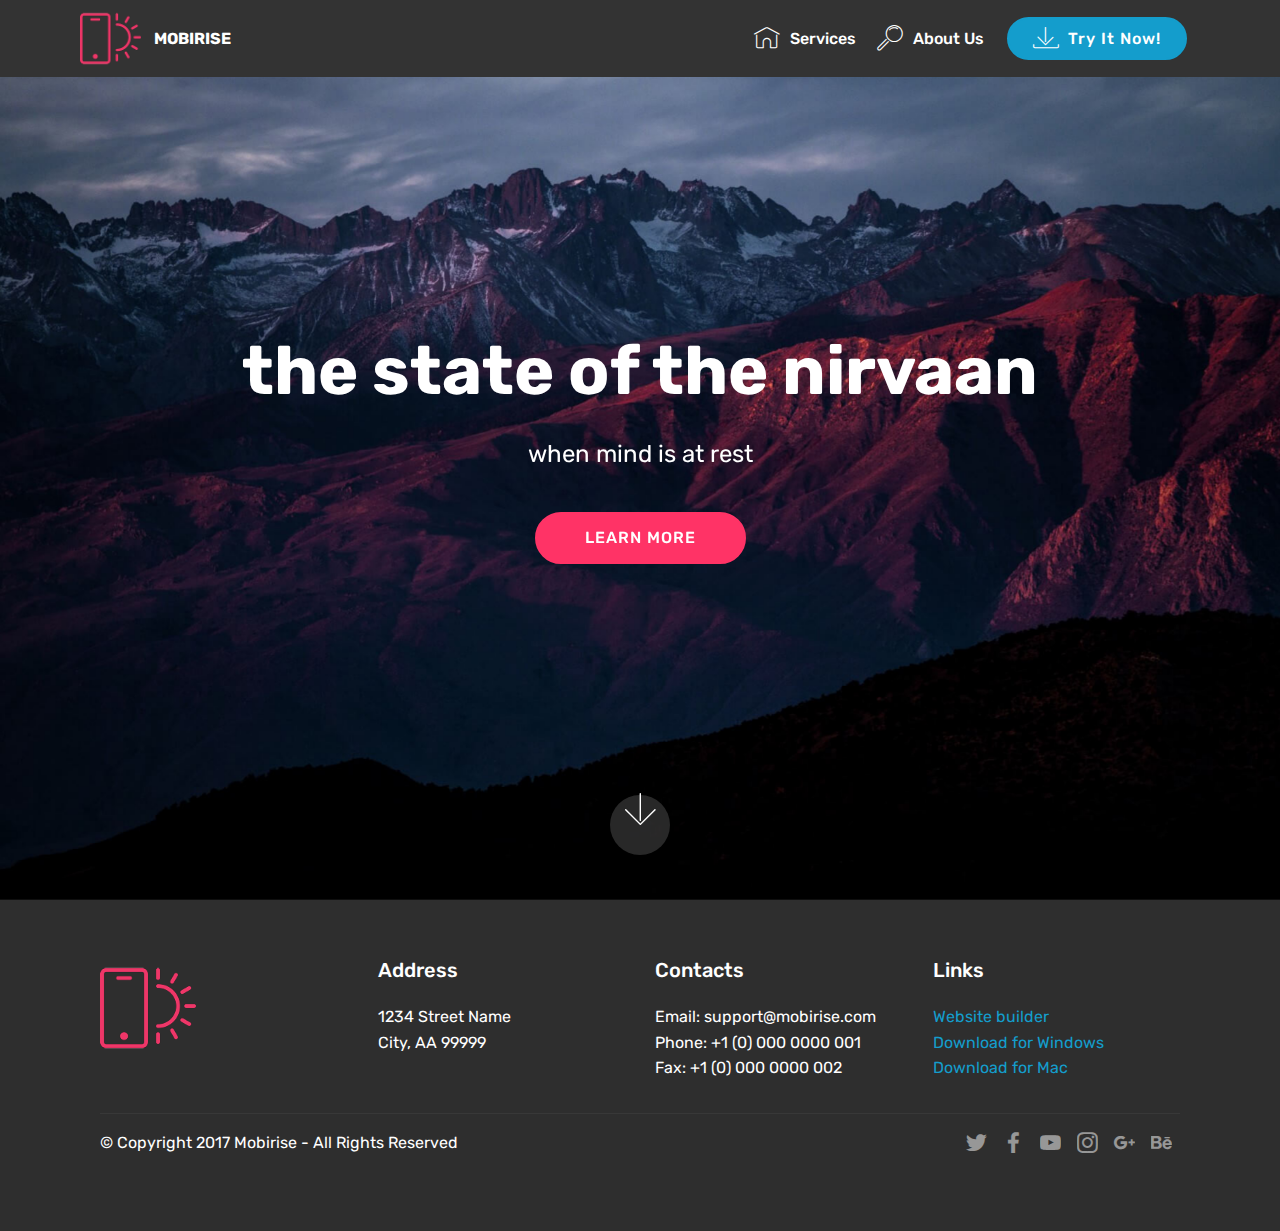
==== index.html @ c8d7c229 "first" ====
<!DOCTYPE html>
<html >
<head>
  <!-- Site made with Mobirise Website Builder v4.7.2, https://mobirise.com -->
  <meta charset="UTF-8">
  <meta http-equiv="X-UA-Compatible" content="IE=edge">
  <meta name="generator" content="Mobirise v4.7.2, mobirise.com">
  <meta name="viewport" content="width=device-width, initial-scale=1, minimum-scale=1">
  <link rel="shortcut icon" href="assets/images/logo2.png" type="image/x-icon">
  <meta name="description" content="">
  <title>Home</title>
  <link rel="stylesheet" href="assets/web/assets/mobirise-icons/mobirise-icons.css">
  <link rel="stylesheet" href="assets/tether/tether.min.css">
  <link rel="stylesheet" href="assets/bootstrap/css/bootstrap.min.css">
  <link rel="stylesheet" href="assets/bootstrap/css/bootstrap-grid.min.css">
  <link rel="stylesheet" href="assets/bootstrap/css/bootstrap-reboot.min.css">
  <link rel="stylesheet" href="assets/socicon/css/styles.css">
  <link rel="stylesheet" href="assets/dropdown/css/style.css">
  <link rel="stylesheet" href="assets/theme/css/style.css">
  <link rel="stylesheet" href="assets/mobirise/css/mbr-additional.css" type="text/css">
  
  
  
</head>
<body>
  <section class="menu cid-qRSPcyghIO" once="menu" id="menu1-e">

    

    <nav class="navbar navbar-expand beta-menu navbar-dropdown align-items-center navbar-fixed-top navbar-toggleable-sm">
        <button class="navbar-toggler navbar-toggler-right" type="button" data-toggle="collapse" data-target="#navbarSupportedContent" aria-controls="navbarSupportedContent" aria-expanded="false" aria-label="Toggle navigation">
            <div class="hamburger">
                <span></span>
                <span></span>
                <span></span>
                <span></span>
            </div>
        </button>
        <div class="menu-logo">
            <div class="navbar-brand">
                <span class="navbar-logo">
                    <a href="https://mobirise.com">
                         <img src="assets/images/logo2.png" alt="Mobirise" style="height: 3.8rem;">
                    </a>
                </span>
                <span class="navbar-caption-wrap">
                    <a class="navbar-caption text-white display-4" href="https://mobirise.com">
                        MOBIRISE
                    </a>
                </span>
            </div>
        </div>
        <div class="collapse navbar-collapse" id="navbarSupportedContent">
            <ul class="navbar-nav nav-dropdown" data-app-modern-menu="true">
                <li class="nav-item">
                    <a class="nav-link link text-white display-4" href="https://mobirise.com">
                        <span class="mbri-home mbr-iconfont mbr-iconfont-btn"></span>
                        Services
                    </a>
                </li>
                <li class="nav-item">
                    <a class="nav-link link text-white display-4" href="https://mobirise.com">
                        <span class="mbri-search mbr-iconfont mbr-iconfont-btn"></span>
                        About Us
                    </a>
                </li>
            </ul>
            <div class="navbar-buttons mbr-section-btn"><a class="btn btn-sm btn-primary display-4" href="https://mobirise.com">
                    <span class="mbri-save mbr-iconfont mbr-iconfont-btn "></span>
                    Try It Now!
                </a></div>
        </div>
    </nav>
</section>

<section class="engine"><a href="https://mobirise.me/l">free web templates</a></section><section class="cid-qRSPcz2EXu mbr-fullscreen mbr-parallax-background" id="header2-f">

    

    

    <div class="container align-center">
        <div class="row justify-content-md-center">
            <div class="mbr-white col-md-10">
                <h1 class="mbr-section-title mbr-bold pb-3 mbr-fonts-style display-1">the state of the nirvaan</h1>
                
                <p class="mbr-text pb-3 mbr-fonts-style display-5">
                    when mind is at rest</p>
                <div class="mbr-section-btn"><a class="btn btn-md btn-secondary display-4" href="https://mobirise.com">LEARN MORE</a></div>
            </div>
        </div>
    </div>
    <div class="mbr-arrow hidden-sm-down" aria-hidden="true">
        <a href="#next">
            <i class="mbri-down mbr-iconfont"></i>
        </a>
    </div>
</section>

<section class="cid-qRSPczw2MY" id="footer1-g">

    

    

    <div class="container">
        <div class="media-container-row content text-white">
            <div class="col-12 col-md-3">
                <div class="media-wrap">
                    <a href="https://mobirise.com/">
                        <img src="assets/images/logo2.png" alt="Mobirise">
                    </a>
                </div>
            </div>
            <div class="col-12 col-md-3 mbr-fonts-style display-7">
                <h5 class="pb-3">
                    Address
                </h5>
                <p class="mbr-text">
                    1234 Street Name
                    <br>City, AA 99999
                </p>
            </div>
            <div class="col-12 col-md-3 mbr-fonts-style display-7">
                <h5 class="pb-3">
                    Contacts
                </h5>
                <p class="mbr-text">
                    Email: support@mobirise.com
                    <br>Phone: +1 (0) 000 0000 001
                    <br>Fax: +1 (0) 000 0000 002
                </p>
            </div>
            <div class="col-12 col-md-3 mbr-fonts-style display-7">
                <h5 class="pb-3">
                    Links
                </h5>
                <p class="mbr-text">
                    <a class="text-primary" href="https://mobirise.com/">Website builder</a>
                    <br><a class="text-primary" href="https://mobirise.com/mobirise-free-win.zip">Download for Windows</a>
                    <br><a class="text-primary" href="https://mobirise.com/mobirise-free-mac.zip">Download for Mac</a>
                </p>
            </div>
        </div>
        <div class="footer-lower">
            <div class="media-container-row">
                <div class="col-sm-12">
                    <hr>
                </div>
            </div>
            <div class="media-container-row mbr-white">
                <div class="col-sm-6 copyright">
                    <p class="mbr-text mbr-fonts-style display-7">
                        © Copyright 2017 Mobirise - All Rights Reserved
                    </p>
                </div>
                <div class="col-md-6">
                    <div class="social-list align-right">
                        <div class="soc-item">
                            <a href="https://twitter.com/mobirise" target="_blank">
                                <span class="socicon-twitter socicon mbr-iconfont mbr-iconfont-social"></span>
                            </a>
                        </div>
                        <div class="soc-item">
                            <a href="https://www.facebook.com/pages/Mobirise/1616226671953247" target="_blank">
                                <span class="socicon-facebook socicon mbr-iconfont mbr-iconfont-social"></span>
                            </a>
                        </div>
                        <div class="soc-item">
                            <a href="https://www.youtube.com/c/mobirise" target="_blank">
                                <span class="socicon-youtube socicon mbr-iconfont mbr-iconfont-social"></span>
                            </a>
                        </div>
                        <div class="soc-item">
                            <a href="https://instagram.com/mobirise" target="_blank">
                                <span class="socicon-instagram socicon mbr-iconfont mbr-iconfont-social"></span>
                            </a>
                        </div>
                        <div class="soc-item">
                            <a href="https://plus.google.com/u/0/+Mobirise" target="_blank">
                                <span class="socicon-googleplus socicon mbr-iconfont mbr-iconfont-social"></span>
                            </a>
                        </div>
                        <div class="soc-item">
                            <a href="https://www.behance.net/Mobirise" target="_blank">
                                <span class="socicon-behance socicon mbr-iconfont mbr-iconfont-social"></span>
                            </a>
                        </div>
                    </div>
                </div>
            </div>
        </div>
    </div>
</section>


  <script src="assets/web/assets/jquery/jquery.min.js"></script>
  <script src="assets/popper/popper.min.js"></script>
  <script src="assets/tether/tether.min.js"></script>
  <script src="assets/bootstrap/js/bootstrap.min.js"></script>
  <script src="assets/dropdown/js/script.min.js"></script>
  <script src="assets/touchswipe/jquery.touch-swipe.min.js"></script>
  <script src="assets/parallax/jarallax.min.js"></script>
  <script src="assets/smoothscroll/smooth-scroll.js"></script>
  <script src="assets/theme/js/script.js"></script>
  
  
</body>
</html>
---- assets/web/assets/mobirise-icons/mobirise-icons.css ----
@font-face {
  font-family: 'MobiriseIcons';
  src:  url('mobirise-icons.eot?spat4u');
  src:  url('mobirise-icons.eot?spat4u#iefix') format('embedded-opentype'),
    url('mobirise-icons.ttf?spat4u') format('truetype'),
    url('mobirise-icons.woff?spat4u') format('woff'),
    url('mobirise-icons.svg?spat4u#MobiriseIcons') format('svg');
  font-weight: normal;
  font-style: normal;
}

[class^="mbri-"], [class*=" mbri-"] {
  /* use !important to prevent issues with browser extensions that change fonts */
  font-family: MobiriseIcons !important;
  speak: none;
  font-style: normal;
  font-weight: normal;
  font-variant: normal;
  text-transform: none;
  line-height: 1;

  /* Better Font Rendering =========== */
  -webkit-font-smoothing: antialiased;
  -moz-osx-font-smoothing: grayscale;
}

.mbri-add-submenu:before {
  content: "\e900";
}
.mbri-alert:before {
  content: "\e901";
}
.mbri-align-center:before {
  content: "\e902";
}
.mbri-align-justify:before {
  content: "\e903";
}
.mbri-align-left:before {
  content: "\e904";
}
.mbri-align-right:before {
  content: "\e905";
}
.mbri-android:before {
  content: "\e906";
}
.mbri-apple:before {
  content: "\e907";
}
.mbri-arrow-down:before {
  content: "\e908";
}
.mbri-arrow-next:before {
  content: "\e909";
}
.mbri-arrow-prev:before {
  content: "\e90a";
}
.mbri-arrow-up:before {
  content: "\e90b";
}
.mbri-bold:before {
  content: "\e90c";
}
.mbri-bookmark:before {
  content: "\e90d";
}
.mbri-bootstrap:before {
  content: "\e90e";
}
.mbri-briefcase:before {
  content: "\e90f";
}
.mbri-browse:before {
  content: "\e910";
}
.mbri-bulleted-list:before {
  content: "\e911";
}
.mbri-calendar:before {
  content: "\e912";
}
.mbri-camera:before {
  content: "\e913";
}
.mbri-cart-add:before {
  content: "\e914";
}
.mbri-cart-full:before {
  content: "\e915";
}
.mbri-cash:before {
  content: "\e916";
}
.mbri-change-style:before {
  content: "\e917";
}
.mbri-chat:before {
  content: "\e918";
}
.mbri-clock:before {
  content: "\e919";
}
.mbri-close:before {
  content: "\e91a";
}
.mbri-cloud:before {
  content: "\e91b";
}
.mbri-code:before {
  content: "\e91c";
}
.mbri-contact-form:before {
  content: "\e91d";
}
.mbri-credit-card:before {
  content: "\e91e";
}
.mbri-cursor-click:before {
  content: "\e91f";
}
.mbri-cust-feedback:before {
  content: "\e920";
}
.mbri-database:before {
  content: "\e921";
}
.mbri-delivery:before {
  content: "\e922";
}
.mbri-desktop:before {
  content: "\e923";
}
.mbri-devices:before {
  content: "\e924";
}
.mbri-down:before {
  content: "\e925";
}
.mbri-download:before {
  content: "\e989";
}
.mbri-drag-n-drop:before {
  content: "\e927";
}
.mbri-drag-n-drop2:before {
  content: "\e928";
}
.mbri-edit:before {
  content: "\e929";
}
.mbri-edit2:before {
  content: "\e92a";
}
.mbri-error:before {
  content: "\e92b";
}
.mbri-extension:before {
  content: "\e92c";
}
.mbri-features:before {
  content: "\e92d";
}
.mbri-file:before {
  content: "\e92e";
}
.mbri-flag:before {
  content: "\e92f";
}
.mbri-folder:before {
  content: "\e930";
}
.mbri-gift:before {
  content: "\e931";
}
.mbri-github:before {
  content: "\e932";
}
.mbri-globe:before {
  content: "\e933";
}
.mbri-globe-2:before {
  content: "\e934";
}
.mbri-growing-chart:before {
  content: "\e935";
}
.mbri-hearth:before {
  content: "\e936";
}
.mbri-help:before {
  content: "\e937";
}
.mbri-home:before {
  content: "\e938";
}
.mbri-hot-cup:before {
  content: "\e939";
}
.mbri-idea:before {
  content: "\e93a";
}
.mbri-image-gallery:before {
  content: "\e93b";
}
.mbri-image-slider:before {
  content: "\e93c";
}
.mbri-info:before {
  content: "\e93d";
}
.mbri-italic:before {
  content: "\e93e";
}
.mbri-key:before {
  content: "\e93f";
}
.mbri-laptop:before {
  content: "\e940";
}
.mbri-layers:before {
  content: "\e941";
}
.mbri-left-right:before {
  content: "\e942";
}
.mbri-left:before {
  content: "\e943";
}
.mbri-letter:before {
  content: "\e944";
}
.mbri-like:before {
  content: "\e945";
}
.mbri-link:before {
  content: "\e946";
}
.mbri-lock:before {
  content: "\e947";
}
.mbri-login:before {
  content: "\e948";
}
.mbri-logout:before {
  content: "\e949";
}
.mbri-magic-stick:before {
  content: "\e94a";
}
.mbri-map-pin:before {
  content: "\e94b";
}
.mbri-menu:before {
  content: "\e94c";
}
.mbri-mobile:before {
  content: "\e94d";
}
.mbri-mobile2:before {
  content: "\e94e";
}
.mbri-mobirise:before {
  content: "\e94f";
}
.mbri-more-horizontal:before {
  content: "\e950";
}
.mbri-more-vertical:before {
  content: "\e951";
}
.mbri-music:before {
  content: "\e952";
}
.mbri-new-file:before {
  content: "\e953";
}
.mbri-numbered-list:before {
  content: "\e954";
}
.mbri-opened-folder:before {
  content: "\e955";
}
.mbri-pages:before {
  content: "\e956";
}
.mbri-paper-plane:before {
  content: "\e957";
}
.mbri-paperclip:before {
  content: "\e958";
}
.mbri-photo:before {
  content: "\e959";
}
.mbri-photos:before {
  content: "\e95a";
}
.mbri-pin:before {
  content: "\e95b";
}
.mbri-play:before {
  content: "\e95c";
}
.mbri-plus:before {
  content: "\e95d";
}
.mbri-preview:before {
  content: "\e95e";
}
.mbri-print:before {
  content: "\e95f";
}
.mbri-protect:before {
  content: "\e960";
}
.mbri-question:before {
  content: "\e961";
}
.mbri-quote-left:before {
  content: "\e962";
}
.mbri-quote-right:before {
  content: "\e963";
}
.mbri-refresh:before {
  content: "\e964";
}
.mbri-responsive:before {
  content: "\e965";
}
.mbri-right:before {
  content: "\e966";
}
.mbri-rocket:before {
  content: "\e967";
}
.mbri-sad-face:before {
  content: "\e968";
}
.mbri-sale:before {
  content: "\e969";
}
.mbri-save:before {
  content: "\e96a";
}
.mbri-search:before {
  content: "\e96b";
}
.mbri-setting:before {
  content: "\e96c";
}
.mbri-setting2:before {
  content: "\e96d";
}
.mbri-setting3:before {
  content: "\e96e";
}
.mbri-share:before {
  content: "\e96f";
}
.mbri-shopping-bag:before {
  content: "\e970";
}
.mbri-shopping-basket:before {
  content: "\e971";
}
.mbri-shopping-cart:before {
  content: "\e972";
}
.mbri-sites:before {
  content: "\e973";
}
.mbri-smile-face:before {
  content: "\e974";
}
.mbri-speed:before {
  content: "\e975";
}
.mbri-star:before {
  content: "\e976";
}
.mbri-success:before {
  content: "\e977";
}
.mbri-sun:before {
  content: "\e978";
}
.mbri-sun2:before {
  content: "\e979";
}
.mbri-tablet:before {
  content: "\e97a";
}
.mbri-tablet-vertical:before {
  content: "\e97b";
}
.mbri-target:before {
  content: "\e97c";
}
.mbri-timer:before {
  content: "\e97d";
}
.mbri-to-ftp:before {
  content: "\e97e";
}
.mbri-to-local-drive:before {
  content: "\e97f";
}
.mbri-touch-swipe:before {
  content: "\e980";
}
.mbri-touch:before {
  content: "\e981";
}
.mbri-trash:before {
  content: "\e982";
}
.mbri-underline:before {
  content: "\e983";
}
.mbri-unlink:before {
  content: "\e984";
}
.mbri-unlock:before {
  content: "\e985";
}
.mbri-up-down:before {
  content: "\e986";
}
.mbri-up:before {
  content: "\e987";
}
.mbri-update:before {
  content: "\e988";
}
.mbri-upload:before {
 content: "\e926"; 
}
.mbri-user:before {
  content: "\e98a";
}
.mbri-user2:before {
  content: "\e98b";
}
.mbri-users:before {
  content: "\e98c";
}
.mbri-video:before {
  content: "\e98d";
}
.mbri-video-play:before {
  content: "\e98e";
}
.mbri-watch:before {
  content: "\e98f";
}
.mbri-website-theme:before {
  content: "\e990";
}
.mbri-wifi:before {
  content: "\e991";
}
.mbri-windows:before {
  content: "\e992";
}
.mbri-zoom-out:before {
  content: "\e993";
}
.mbri-redo:before {
  content: "\e994";
}
.mbri-undo:before {
  content: "\e995";
}
---- assets/socicon/css/styles.css ----
@charset "UTF-8";

@font-face {
  font-family: "socicon";
  src:url("../fonts/socicon.eot");
  src:url("../fonts/socicon.eot?#iefix") format("embedded-opentype"),
    url("../fonts/socicon.woff") format("woff"),
    url("../fonts/socicon.ttf") format("truetype"),
    url("../fonts/socicon.svg#socicon") format("svg");
  font-weight: normal;
  font-style: normal;

}

[data-icon]:before {
  font-family: "socicon" !important;
  content: attr(data-icon);
  font-style: normal !important;
  font-weight: normal !important;
  font-variant: normal !important;
  text-transform: none !important;
  speak: none;
  line-height: 1;
  -webkit-font-smoothing: antialiased;
  -moz-osx-font-smoothing: grayscale;
}

[class^="socicon-"]:before,
[class*=" socicon-"]:before {
  font-family: "socicon" !important;
  font-style: normal !important;
  font-weight: normal !important;
  font-variant: normal !important;
  text-transform: none !important;
  speak: none;
  line-height: 1;
  -webkit-font-smoothing: antialiased;
  -moz-osx-font-smoothing: grayscale;
}

.socicon-modelmayhem:before {
  content: "\e000";
}
.socicon-mixcloud:before {
  content: "\e001";
}
.socicon-drupal:before {
  content: "\e002";
}
.socicon-swarm:before {
  content: "\e003";
}
.socicon-istock:before {
  content: "\e004";
}
.socicon-yammer:before {
  content: "\e005";
}
.socicon-ello:before {
  content: "\e006";
}
.socicon-stackoverflow:before {
  content: "\e007";
}
.socicon-persona:before {
  content: "\e008";
}
.socicon-triplej:before {
  content: "\e009";
}
.socicon-houzz:before {
  content: "\e00a";
}
.socicon-rss:before {
  content: "\e00b";
}
.socicon-paypal:before {
  content: "\e00c";
}
.socicon-odnoklassniki:before {
  content: "\e00d";
}
.socicon-airbnb:before {
  content: "\e00e";
}
.socicon-periscope:before {
  content: "\e00f";
}
.socicon-outlook:before {
  content: "\e010";
}
.socicon-coderwall:before {
  content: "\e011";
}
.socicon-tripadvisor:before {
  content: "\e012";
}
.socicon-appnet:before {
  content: "\e013";
}
.socicon-goodreads:before {
  content: "\e014";
}
.socicon-tripit:before {
  content: "\e015";
}
.socicon-lanyrd:before {
  content: "\e016";
}
.socicon-slideshare:before {
  content: "\e017";
}
.socicon-buffer:before {
  content: "\e018";
}
.socicon-disqus:before {
  content: "\e019";
}
.socicon-vkontakte:before {
  content: "\e01a";
}
.socicon-whatsapp:before {
  content: "\e01b";
}
.socicon-patreon:before {
  content: "\e01c";
}
.socicon-storehouse:before {
  content: "\e01d";
}
.socicon-pocket:before {
  content: "\e01e";
}
.socicon-mail:before {
  content: "\e01f";
}
.socicon-blogger:before {
  content: "\e020";
}
.socicon-technorati:before {
  content: "\e021";
}
.socicon-reddit:before {
  content: "\e022";
}
.socicon-dribbble:before {
  content: "\e023";
}
.socicon-stumbleupon:before {
  content: "\e024";
}
.socicon-digg:before {
  content: "\e025";
}
.socicon-envato:before {
  content: "\e026";
}
.socicon-behance:before {
  content: "\e027";
}
.socicon-delicious:before {
  content: "\e028";
}
.socicon-deviantart:before {
  content: "\e029";
}
.socicon-forrst:before {
  content: "\e02a";
}
.socicon-play:before {
  content: "\e02b";
}
.socicon-zerply:before {
  content: "\e02c";
}
.socicon-wikipedia:before {
  content: "\e02d";
}
.socicon-apple:before {
  content: "\e02e";
}
.socicon-flattr:before {
  content: "\e02f";
}
.socicon-github:before {
  content: "\e030";
}
.socicon-renren:before {
  content: "\e031";
}
.socicon-friendfeed:before {
  content: "\e032";
}
.socicon-newsvine:before {
  content: "\e033";
}
.socicon-identica:before {
  content: "\e034";
}
.socicon-bebo:before {
  content: "\e035";
}
.socicon-zynga:before {
  content: "\e036";
}
.socicon-steam:before {
  content: "\e037";
}
.socicon-xbox:before {
  content: "\e038";
}
.socicon-windows:before {
  content: "\e039";
}
.socicon-qq:before {
  content: "\e03a";
}
.socicon-douban:before {
  content: "\e03b";
}
.socicon-meetup:before {
  content: "\e03c";
}
.socicon-playstation:before {
  content: "\e03d";
}
.socicon-android:before {
  content: "\e03e";
}
.socicon-snapchat:before {
  content: "\e03f";
}
.socicon-twitter:before {
  content: "\e040";
}
.socicon-facebook:before {
  content: "\e041";
}
.socicon-googleplus:before {
  content: "\e042";
}
.socicon-pinterest:before {
  content: "\e043";
}
.socicon-foursquare:before {
  content: "\e044";
}
.socicon-yahoo:before {
  content: "\e045";
}
.socicon-skype:before {
  content: "\e046";
}
.socicon-yelp:before {
  content: "\e047";
}
.socicon-feedburner:before {
  content: "\e048";
}
.socicon-linkedin:before {
  content: "\e049";
}
.socicon-viadeo:before {
  content: "\e04a";
}
.socicon-xing:before {
  content: "\e04b";
}
.socicon-myspace:before {
  content: "\e04c";
}
.socicon-soundcloud:before {
  content: "\e04d";
}
.socicon-spotify:before {
  content: "\e04e";
}
.socicon-grooveshark:before {
  content: "\e04f";
}
.socicon-lastfm:before {
  content: "\e050";
}
.socicon-youtube:before {
  content: "\e051";
}
.socicon-vimeo:before {
  content: "\e052";
}
.socicon-dailymotion:before {
  content: "\e053";
}
.socicon-vine:before {
  content: "\e054";
}
.socicon-flickr:before {
  content: "\e055";
}
.socicon-500px:before {
  content: "\e056";
}
.socicon-wordpress:before {
  content: "\e058";
}
.socicon-tumblr:before {
  content: "\e059";
}
.socicon-twitch:before {
  content: "\e05a";
}
.socicon-8tracks:before {
  content: "\e05b";
}
.socicon-amazon:before {
  content: "\e05c";
}
.socicon-icq:before {
  content: "\e05d";
}
.socicon-smugmug:before {
  content: "\e05e";
}
.socicon-ravelry:before {
  content: "\e05f";
}
.socicon-weibo:before {
  content: "\e060";
}
.socicon-baidu:before {
  content: "\e061";
}
.socicon-angellist:before {
  content: "\e062";
}
.socicon-ebay:before {
  content: "\e063";
}
.socicon-imdb:before {
  content: "\e064";
}
.socicon-stayfriends:before {
  content: "\e065";
}
.socicon-residentadvisor:before {
  content: "\e066";
}
.socicon-google:before {
  content: "\e067";
}
.socicon-yandex:before {
  content: "\e068";
}
.socicon-sharethis:before {
  content: "\e069";
}
.socicon-bandcamp:before {
  content: "\e06a";
}
.socicon-itunes:before {
  content: "\e06b";
}
.socicon-deezer:before {
  content: "\e06c";
}
.socicon-telegram:before {
  content: "\e06e";
}
.socicon-openid:before {
  content: "\e06f";
}
.socicon-amplement:before {
  content: "\e070";
}
.socicon-viber:before {
  content: "\e071";
}
.socicon-zomato:before {
  content: "\e072";
}
.socicon-draugiem:before {
  content: "\e074";
}
.socicon-endomodo:before {
  content: "\e075";
}
.socicon-filmweb:before {
  content: "\e076";
}
.socicon-stackexchange:before {
  content: "\e077";
}
.socicon-wykop:before {
  content: "\e078";
}
.socicon-teamspeak:before {
  content: "\e079";
}
.socicon-teamviewer:before {
  content: "\e07a";
}
.socicon-ventrilo:before {
  content: "\e07b";
}
.socicon-younow:before {
  content: "\e07c";
}
.socicon-raidcall:before {
  content: "\e07d";
}
.socicon-mumble:before {
  content: "\e07e";
}
.socicon-medium:before {
  content: "\e06d";
}
.socicon-bebee:before {
  content: "\e07f";
}
.socicon-hitbox:before {
  content: "\e080";
}
.socicon-reverbnation:before {
  content: "\e081";
}
.socicon-formulr:before {
  content: "\e082";
}
.socicon-instagram:before {
  content: "\e057";
}
.socicon-battlenet:before {
  content: "\e083";
}
.socicon-chrome:before {
  content: "\e084";
}
.socicon-discord:before {
  content: "\e086";
}
.socicon-issuu:before {
  content: "\e087";
}
.socicon-macos:before {
  content: "\e088";
}
.socicon-firefox:before {
  content: "\e089";
}
.socicon-opera:before {
  content: "\e08d";
}
.socicon-keybase:before {
  content: "\e090";
}
.socicon-alliance:before {
  content: "\e091";
}
.socicon-livejournal:before {
  content: "\e092";
}
.socicon-googlephotos:before {
  content: "\e093";
}
.socicon-horde:before {
  content: "\e094";
}
.socicon-etsy:before {
  content: "\e095";
}
.socicon-zapier:before {
  content: "\e096";
}
.socicon-google-scholar:before {
  content: "\e097";
}
.socicon-researchgate:before {
  content: "\e098";
}
.socicon-wechat:before {
  content: "\e099";
}
.socicon-strava:before {
  content: "\e09a";
}
.socicon-line:before {
  content: "\e09b";
}
.socicon-lyft:before {
  content: "\e09c";
}
.socicon-uber:before {
  content: "\e09d";
}
.socicon-songkick:before {
  content: "\e09e";
}
.socicon-viewbug:before {
  content: "\e09f";
}
.socicon-googlegroups:before {
  content: "\e0a0";
}
.socicon-quora:before {
  content: "\e073";
}
.socicon-diablo:before {
  content: "\e085";
}
.socicon-blizzard:before {
  content: "\e0a1";
}
.socicon-hearthstone:before {
  content: "\e08b";
}
.socicon-heroes:before {
  content: "\e08a";
}
.socicon-overwatch:before {
  content: "\e08c";
}
.socicon-warcraft:before {
  content: "\e08e";
}
.socicon-starcraft:before {
  content: "\e08f";
}
.socicon-beam:before {
  content: "\e0a2";
}
.socicon-curse:before {
  content: "\e0a3";
}
.socicon-player:before {
  content: "\e0a4";
}
.socicon-streamjar:before {
  content: "\e0a5";
}
.socicon-nintendo:before {
  content: "\e0a6";
}
.socicon-hellocoton:before {
  content: "\e0a7";
}
---- assets/dropdown/css/style.css ----
.navbar-dropdown {
  left: 0;
  padding: 0;
  position: absolute;
  right: 0;
  top: 0;
  transition: all 0.45s ease;
  z-index: 1030;
  background: #282828; }
  .navbar-dropdown .navbar-logo {
    margin-right: 0.8rem;
    transition: margin 0.3s ease-in-out;
    vertical-align: middle; }
    .navbar-dropdown .navbar-logo img {
      height: 3.125rem;
      transition: all 0.3s ease-in-out; }
    .navbar-dropdown .navbar-logo.mbr-iconfont {
      font-size: 3.125rem;
      line-height: 3.125rem; }
  .navbar-dropdown .navbar-caption {
    font-weight: 700;
    white-space: normal;
    vertical-align: -4px;
    line-height: 3.125rem !important; }
    .navbar-dropdown .navbar-caption, .navbar-dropdown .navbar-caption:hover {
      color: inherit;
      text-decoration: none; }
  .navbar-dropdown .mbr-iconfont + .navbar-caption {
    vertical-align: -1px; }
  .navbar-dropdown.navbar-fixed-top {
    position: fixed; }
  .navbar-dropdown .navbar-brand span {
    vertical-align: -4px; }
  .navbar-dropdown.bg-color.transparent {
    background: none; }
  .navbar-dropdown.navbar-short .navbar-brand {
    padding: 0.625rem 0; }
    .navbar-dropdown.navbar-short .navbar-brand span {
      vertical-align: -1px; }
  .navbar-dropdown.navbar-short .navbar-caption {
    line-height: 2.375rem !important;
    vertical-align: -2px; }
  .navbar-dropdown.navbar-short .navbar-logo {
    margin-right: 0.5rem; }
    .navbar-dropdown.navbar-short .navbar-logo img {
      height: 2.375rem; }
    .navbar-dropdown.navbar-short .navbar-logo.mbr-iconfont {
      font-size: 2.375rem;
      line-height: 2.375rem; }
  .navbar-dropdown.navbar-short .mbr-table-cell {
    height: 3.625rem; }
  .navbar-dropdown .navbar-close {
    left: 0.6875rem;
    position: fixed;
    top: 0.75rem;
    z-index: 1000; }
  .navbar-dropdown .hamburger-icon {
    content: "";
    display: inline-block;
    vertical-align: middle;
    width: 16px;
    -webkit-box-shadow: 0 -6px 0 1px #282828,0 0 0 1px #282828,0 6px 0 1px #282828;
    -moz-box-shadow: 0 -6px 0 1px #282828,0 0 0 1px #282828,0 6px 0 1px #282828;
    box-shadow: 0 -6px 0 1px #282828,0 0 0 1px #282828,0 6px 0 1px #282828; }

.dropdown-menu .dropdown-toggle[data-toggle="dropdown-submenu"]::after {
  border-bottom: 0.35em solid transparent;
  border-left: 0.35em solid;
  border-right: 0;
  border-top: 0.35em solid transparent;
  margin-left: 0.3rem; }

.dropdown-menu .dropdown-item:focus {
  outline: 0; }

.nav-dropdown {
  font-size: 0.75rem;
  font-weight: 500;
  height: auto !important; }
  .nav-dropdown .nav-btn {
    padding-left: 1rem; }
  .nav-dropdown .link {
    margin: .667em 1.667em;
    font-weight: 500;
    padding: 0;
    transition: color .2s ease-in-out; }
    .nav-dropdown .link.dropdown-toggle {
      margin-right: 2.583em; }
      .nav-dropdown .link.dropdown-toggle::after {
        margin-left: .25rem;
        border-top: 0.35em solid;
        border-right: 0.35em solid transparent;
        border-left: 0.35em solid transparent;
        border-bottom: 0; }
      .nav-dropdown .link.dropdown-toggle[aria-expanded="true"] {
        margin: 0;
        padding: 0.667em 3.263em  0.667em 1.667em; }
  .nav-dropdown .link::after,
  .nav-dropdown .dropdown-item::after {
    color: inherit; }
  .nav-dropdown .btn {
    font-size: 0.75rem;
    font-weight: 700;
    letter-spacing: 0;
    margin-bottom: 0;
    padding-left: 1.25rem;
    padding-right: 1.25rem; }
  .nav-dropdown .dropdown-menu {
    border-radius: 0;
    border: 0;
    left: 0;
    margin: 0;
    padding-bottom: 1.25rem;
    padding-top: 1.25rem;
    position: relative; }
  .nav-dropdown .dropdown-submenu {
    margin-left: 0.125rem;
    top: 0; }
  .nav-dropdown .dropdown-item {
    font-weight: 500;
    line-height: 2;
    padding: 0.3846em 4.615em 0.3846em 1.5385em;
    position: relative;
    transition: color .2s ease-in-out, background-color .2s ease-in-out; }
    .nav-dropdown .dropdown-item::after {
      margin-top: -0.3077em;
      position: absolute;
      right: 1.1538em;
      top: 50%; }
    .nav-dropdown .dropdown-item:focus, .nav-dropdown .dropdown-item:hover {
      background: none; }

@media (max-width: 767px) {
  .nav-dropdown.navbar-toggleable-sm {
    bottom: 0;
    display: none;
    left: 0;
    overflow-x: hidden;
    position: fixed;
    top: 0;
    transform: translateX(-100%);
    -ms-transform: translateX(-100%);
    -webkit-transform: translateX(-100%);
    width: 18.75rem;
    z-index: 999; } }
.nav-dropdown.navbar-toggleable-xl {
  bottom: 0;
  display: none;
  left: 0;
  overflow-x: hidden;
  position: fixed;
  top: 0;
  transform: translateX(-100%);
  -ms-transform: translateX(-100%);
  -webkit-transform: translateX(-100%);
  width: 18.75rem;
  z-index: 999; }

.nav-dropdown-sm {
  display: block !important;
  overflow-x: hidden;
  overflow: auto;
  padding-top: 3.875rem; }
  .nav-dropdown-sm::after {
    content: "";
    display: block;
    height: 3rem;
    width: 100%; }
  .nav-dropdown-sm.collapse.in ~ .navbar-close {
    display: block !important; }
  .nav-dropdown-sm.collapsing, .nav-dropdown-sm.collapse.in {
    transform: translateX(0);
    -ms-transform: translateX(0);
    -webkit-transform: translateX(0);
    transition: all 0.25s ease-out;
    -webkit-transition: all 0.25s ease-out;
    background: #282828; }
  .nav-dropdown-sm.collapsing[aria-expanded="false"] {
    transform: translateX(-100%);
    -ms-transform: translateX(-100%);
    -webkit-transform: translateX(-100%); }
  .nav-dropdown-sm .nav-item {
    display: block;
    margin-left: 0 !important;
    padding-left: 0; }
  .nav-dropdown-sm .link,
  .nav-dropdown-sm .dropdown-item {
    border-top: 1px dotted rgba(255, 255, 255, 0.1);
    font-size: 0.8125rem;
    line-height: 1.6;
    margin: 0 !important;
    padding: 0.875rem 2.4rem 0.875rem 1.5625rem !important;
    position: relative;
    white-space: normal; }
    .nav-dropdown-sm .link:focus, .nav-dropdown-sm .link:hover,
    .nav-dropdown-sm .dropdown-item:focus,
    .nav-dropdown-sm .dropdown-item:hover {
      background: rgba(0, 0, 0, 0.2) !important;
      color: #c0a375; }
  .nav-dropdown-sm .nav-btn {
    position: relative;
    padding: 1.5625rem 1.5625rem 0 1.5625rem; }
    .nav-dropdown-sm .nav-btn::before {
      border-top: 1px dotted rgba(255, 255, 255, 0.1);
      content: "";
      left: 0;
      position: absolute;
      top: 0;
      width: 100%; }
    .nav-dropdown-sm .nav-btn + .nav-btn {
      padding-top: 0.625rem; }
      .nav-dropdown-sm .nav-btn + .nav-btn::before {
        display: none; }
  .nav-dropdown-sm .btn {
    padding: 0.625rem 0; }
  .nav-dropdown-sm .dropdown-toggle[data-toggle="dropdown-submenu"]::after {
    margin-left: .25rem;
    border-top: 0.35em solid;
    border-right: 0.35em solid transparent;
    border-left: 0.35em solid transparent;
    border-bottom: 0; }
  .nav-dropdown-sm .dropdown-toggle[data-toggle="dropdown-submenu"][aria-expanded="true"]::after {
    border-top: 0;
    border-right: 0.35em solid transparent;
    border-left: 0.35em solid transparent;
    border-bottom: 0.35em solid; }
  .nav-dropdown-sm .dropdown-menu {
    margin: 0;
    padding: 0;
    position: relative;
    top: 0;
    left: 0;
    width: 100%;
    border: 0;
    float: none;
    border-radius: 0;
    background: none; }
  .nav-dropdown-sm .dropdown-submenu {
    left: 100%;
    margin-left: 0.125rem;
    margin-top: -1.25rem;
    top: 0; }

.navbar-toggleable-sm .nav-dropdown .dropdown-menu {
  position: absolute; }

.navbar-toggleable-sm .nav-dropdown .dropdown-submenu {
  left: 100%;
  margin-left: 0.125rem;
  margin-top: -1.25rem;
  top: 0; }

.navbar-toggleable-sm.opened .nav-dropdown .dropdown-menu {
  position: relative; }

.navbar-toggleable-sm.opened .nav-dropdown .dropdown-submenu {
  left: 0;
  margin-left: 00rem;
  margin-top: 0rem;
  top: 0; }

.is-builder .nav-dropdown.collapsing {
  transition: none !important; }

/*# sourceMappingURL=style.css.map */
---- assets/theme/css/style.css ----
/*!
 * Mobirise v4 theme (https://mobirise.com/)
 * Copyright 2017 Mobirise
 */
section {
  background-color: #eeeeee; }

section,
.container,
.container-fluid {
  position: relative;
  word-wrap: break-word; }

a.mbr-iconfont:hover {
  text-decoration: none; }

.article .lead p, .article .lead ul, .article .lead ol, .article .lead pre, .article .lead blockquote {
  margin-bottom: 0; }

a {
  font-style: normal;
  font-weight: 400;
  cursor: pointer; }
  a, a:hover {
    text-decoration: none; }

figure {
  margin-bottom: 0; }

body {
  color: #232323; }

h1, h2, h3, h4, h5, h6,
.h1, .h2, .h3, .h4, .h5, .h6,
.display-1, .display-2, .display-3, .display-4 {
  line-height: 1;
  word-break: break-word;
  word-wrap: break-word; }

b, strong {
  font-weight: bold; }

blockquote {
  padding: 10px 0 10px 20px;
  position: relative;
  border-left: 2px solid;
  border-color: #ff3366; }

input:-webkit-autofill, input:-webkit-autofill:hover, input:-webkit-autofill:focus, input:-webkit-autofill:active {
  transition-delay: 9999s;
  transition-property: background-color, color; }

textarea[type="hidden"] {
  display: none; }

body {
  position: relative; }

section {
  background-position: 50% 50%;
  background-repeat: no-repeat;
  background-size: cover; }
  section .mbr-background-video,
  section .mbr-background-video-preview {
    position: absolute;
    bottom: 0;
    left: 0;
    right: 0;
    top: 0; }

.hidden {
  visibility: hidden; }

.mbr-z-index20 {
  z-index: 20; }

/*! Base colors */
.mbr-white {
  color: #ffffff; }

.mbr-black {
  color: #000000; }

.mbr-bg-white {
  background-color: #ffffff; }

.mbr-bg-black {
  background-color: #000000; }

/*! Text-aligns */
.align-left {
  text-align: left; }

.align-center {
  text-align: center; }

.align-right {
  text-align: right; }

@media (max-width: 767px) {
  .align-left, .align-center, .align-right, .mbr-section-btn, .mbr-section-title {
    text-align: center; } }
/*! Font-weight  */
.mbr-light {
  font-weight: 300; }

.mbr-regular {
  font-weight: 400; }

.mbr-semibold {
  font-weight: 500; }

.mbr-bold {
  font-weight: 700; }

/*! Media  */
.media-size-item {
  -webkit-flex: 1 1 auto;
  -moz-flex: 1 1 auto;
  -ms-flex: 1 1 auto;
  -o-flex: 1 1 auto;
  flex: 1 1 auto; }

.media-content {
  -webkit-flex-basis: 100%;
  flex-basis: 100%; }

.media-container-row {
  display: -ms-flexbox;
  display: -webkit-flex;
  display: flex;
  -webkit-flex-direction: row;
  -ms-flex-direction: row;
  flex-direction: row;
  -webkit-flex-wrap: wrap;
  -ms-flex-wrap: wrap;
  flex-wrap: wrap;
  -webkit-justify-content: center;
  -ms-flex-pack: center;
  justify-content: center;
  -webkit-align-content: center;
  -ms-flex-line-pack: center;
  align-content: center;
  -webkit-align-items: start;
  -ms-flex-align: start;
  align-items: start; }
  .media-container-row .media-size-item {
    width: 400px; }

.media-container-column {
  display: -ms-flexbox;
  display: -webkit-flex;
  display: flex;
  -webkit-flex-direction: column;
  -ms-flex-direction: column;
  flex-direction: column;
  -webkit-flex-wrap: wrap;
  -ms-flex-wrap: wrap;
  flex-wrap: wrap;
  -webkit-justify-content: center;
  -ms-flex-pack: center;
  justify-content: center;
  -webkit-align-content: center;
  -ms-flex-line-pack: center;
  align-content: center;
  -webkit-align-items: stretch;
  -ms-flex-align: stretch;
  align-items: stretch; }
  .media-container-column > * {
    width: 100%; }

@media (min-width: 992px) {
  .media-container-row {
    -webkit-flex-wrap: nowrap;
    -ms-flex-wrap: nowrap;
    flex-wrap: nowrap; } }
figure {
  overflow: hidden; }

figure[mbr-media-size] {
  transition: width 0.1s; }

.mbr-figure img, .mbr-figure iframe {
  display: block;
  width: 100%; }

.card {
  background-color: transparent;
  border: none; }

.card-img {
  text-align: center;
  flex-shrink: 0; }

.media {
  max-width: 100%;
  margin: 0 auto; }

.mbr-figure {
  -ms-flex-item-align: center;
  -ms-grid-row-align: center;
  -webkit-align-self: center;
  align-self: center; }

.media-container > div {
  max-width: 100%; }

.mbr-figure img, .card-img img {
  width: 100%; }

@media (max-width: 991px) {
  .media-size-item {
    width: auto !important; }

  .media {
    width: auto; }

  .mbr-figure {
    width: 100% !important; } }
/*! Buttons */
.mbr-section-btn {
  margin-left: -.25rem;
  margin-right: -.25rem;
  font-size: 0; }

nav .mbr-section-btn {
  margin-left: 0rem;
  margin-right: 0rem; }

/*! Btn icon margin */
.btn .mbr-iconfont, .btn.btn-sm .mbr-iconfont {
  cursor: pointer;
  margin-right: 0.5rem; }

.btn.btn-md .mbr-iconfont, .btn.btn-md .mbr-iconfont {
  margin-right: 0.8rem; }

.mbr-regular {
  font-weight: 400; }

.mbr-semibold {
  font-weight: 500; }

.mbr-bold {
  font-weight: 700; }

[type="submit"] {
  -webkit-appearance: none; }

/*! Full-screen */
.mbr-fullscreen .mbr-overlay {
  min-height: 100vh; }

.mbr-fullscreen {
  display: flex;
  display: -webkit-flex;
  display: -moz-flex;
  display: -ms-flex;
  display: -o-flex;
  align-items: center;
  -webkit-align-items: center;
  min-height: 100vh;
  padding-top: 3rem;
  padding-bottom: 3rem; }

/*! Map */
.map {
  height: 25rem;
  position: relative; }
  .map iframe {
    width: 100%;
    height: 100%; }

/* Form */
.form-asterisk {
  font-family: initial;
  position: absolute;
  top: -2px;
  font-weight: normal; }

/*! Scroll to top arrow */
.mbr-arrow-up {
  bottom: 25px;
  right: 90px;
  position: fixed;
  text-align: right;
  z-index: 5000;
  color: #ffffff;
  font-size: 32px;
  transform: rotate(180deg);
  -webkit-transform: rotate(180deg); }

.mbr-arrow-up a {
  background: rgba(0, 0, 0, 0.2);
  border-radius: 3px;
  color: #fff;
  display: inline-block;
  height: 60px;
  width: 60px;
  outline-style: none !important;
  position: relative;
  text-decoration: none;
  transition: all .3s ease-in-out;
  cursor: pointer;
  text-align: center; }
  .mbr-arrow-up a:hover {
    background-color: rgba(0, 0, 0, 0.4); }
  .mbr-arrow-up a i {
    line-height: 60px; }

.mbr-arrow-up-icon {
  display: block;
  color: #fff; }

.mbr-arrow-up-icon::before {
  content: "\203a";
  display: inline-block;
  font-family: serif;
  font-size: 32px;
  line-height: 1;
  font-style: normal;
  position: relative;
  top: 6px;
  left: -4px;
  -webkit-transform: rotate(-90deg);
  transform: rotate(-90deg); }

/*! Arrow Down */
.mbr-arrow {
  position: absolute;
  bottom: 45px;
  left: 50%;
  width: 60px;
  height: 60px;
  cursor: pointer;
  background-color: rgba(80, 80, 80, 0.5);
  border-radius: 50%;
  -webkit-transform: translateX(-50%);
  transform: translateX(-50%); }
  .mbr-arrow > a {
    display: inline-block;
    text-decoration: none;
    outline-style: none;
    -webkit-animation: arrowdown 1.7s ease-in-out infinite;
    animation: arrowdown 1.7s ease-in-out infinite; }
    .mbr-arrow > a > i {
      position: absolute;
      top: -2px;
      left: 15px;
      font-size: 2rem; }

@keyframes arrowdown {
  0% {
    transform: translateY(0px);
    -webkit-transform: translateY(0px); }
  50% {
    transform: translateY(-5px);
    -webkit-transform: translateY(-5px); }
  100% {
    transform: translateY(0px);
    -webkit-transform: translateY(0px); } }
@-webkit-keyframes arrowdown {
  0% {
    transform: translateY(0px);
    -webkit-transform: translateY(0px); }
  50% {
    transform: translateY(-5px);
    -webkit-transform: translateY(-5px); }
  100% {
    transform: translateY(0px);
    -webkit-transform: translateY(0px); } }
@media (max-width: 500px) {
  .mbr-arrow-up {
    left: 50%;
    right: auto;
    transform: translateX(-50%) rotate(180deg);
    -webkit-transform: translateX(-50%) rotate(180deg); } }
/*Gradients animation*/
@keyframes gradient-animation {
  from {
    background-position: 0% 100%;
    animation-timing-function: ease-in-out; }
  to {
    background-position: 100% 0%;
    animation-timing-function: ease-in-out; } }
@-webkit-keyframes gradient-animation {
  from {
    background-position: 0% 100%;
    animation-timing-function: ease-in-out; }
  to {
    background-position: 100% 0%;
    animation-timing-function: ease-in-out; } }
.bg-gradient {
  background-size: 200% 200%;
  animation: gradient-animation 5s infinite alternate;
  -webkit-animation: gradient-animation 5s infinite alternate; }

.menu .navbar-brand {
  display: -webkit-flex; }
  .menu .navbar-brand span {
    display: flex;
    display: -webkit-flex; }
  .menu .navbar-brand .navbar-caption-wrap {
    display: -webkit-flex; }
  .menu .navbar-brand .navbar-logo img {
    display: -webkit-flex; }
@media (min-width: 768px) and (max-width: 991px) {
  .menu .navbar-toggleable-sm .navbar-nav {
    display: -webkit-box;
    display: -webkit-flex;
    display: -ms-flexbox; } }
@media (min-width: 992px) {
  .menu .navbar-nav.nav-dropdown {
    display: -webkit-flex; }
  .menu .navbar-toggleable-sm .navbar-collapse {
    display: -webkit-flex !important; } }

/*# sourceMappingURL=style.css.map */
.engine {
	position: absolute;
	text-indent: -2400px;
	text-align: center;
	padding: 0;
	top: 0;
	left: -2400px;
}
---- assets/mobirise/css/mbr-additional.css ----
@import url(https://fonts.googleapis.com/css?family=Rubik:300,300i,400,400i,500,500i,700,700i,900,900i);





body {
  font-style: normal;
  line-height: 1.5;
}
.mbr-section-title {
  font-style: normal;
  line-height: 1.2;
}
.mbr-section-subtitle {
  line-height: 1.3;
}
.mbr-text {
  font-style: normal;
  line-height: 1.6;
}
.display-1 {
  font-family: 'Rubik', sans-serif;
  font-size: 4.25rem;
}
.display-1 > .mbr-iconfont {
  font-size: 6.8rem;
}
.display-2 {
  font-family: 'Rubik', sans-serif;
  font-size: 3rem;
}
.display-2 > .mbr-iconfont {
  font-size: 4.8rem;
}
.display-4 {
  font-family: 'Rubik', sans-serif;
  font-size: 1rem;
}
.display-4 > .mbr-iconfont {
  font-size: 1.6rem;
}
.display-5 {
  font-family: 'Rubik', sans-serif;
  font-size: 1.5rem;
}
.display-5 > .mbr-iconfont {
  font-size: 2.4rem;
}
.display-7 {
  font-family: 'Rubik', sans-serif;
  font-size: 1rem;
}
.display-7 > .mbr-iconfont {
  font-size: 1.6rem;
}
/* ---- Fluid typography for mobile devices ---- */
/* 1.4 - font scale ratio ( bootstrap == 1.42857 ) */
/* 100vw - current viewport width */
/* (48 - 20)  48 == 48rem == 768px, 20 == 20rem == 320px(minimal supported viewport) */
/* 0.65 - min scale variable, may vary */
@media (max-width: 768px) {
  .display-1 {
    font-size: 3.4rem;
    font-size: calc( 2.1374999999999997rem + (4.25 - 2.1374999999999997) * ((100vw - 20rem) / (48 - 20)));
    line-height: calc( 1.4 * (2.1374999999999997rem + (4.25 - 2.1374999999999997) * ((100vw - 20rem) / (48 - 20))));
  }
  .display-2 {
    font-size: 2.4rem;
    font-size: calc( 1.7rem + (3 - 1.7) * ((100vw - 20rem) / (48 - 20)));
    line-height: calc( 1.4 * (1.7rem + (3 - 1.7) * ((100vw - 20rem) / (48 - 20))));
  }
  .display-4 {
    font-size: 0.8rem;
    font-size: calc( 1rem + (1 - 1) * ((100vw - 20rem) / (48 - 20)));
    line-height: calc( 1.4 * (1rem + (1 - 1) * ((100vw - 20rem) / (48 - 20))));
  }
  .display-5 {
    font-size: 1.2rem;
    font-size: calc( 1.175rem + (1.5 - 1.175) * ((100vw - 20rem) / (48 - 20)));
    line-height: calc( 1.4 * (1.175rem + (1.5 - 1.175) * ((100vw - 20rem) / (48 - 20))));
  }
}
/* Buttons */
.btn {
  font-weight: 500;
  border-width: 2px;
  font-style: normal;
  letter-spacing: 1px;
  margin: .4rem .8rem;
  white-space: normal;
  -webkit-transition: all 0.3s ease-in-out;
  -moz-transition: all 0.3s ease-in-out;
  transition: all 0.3s ease-in-out;
  padding: 1rem 3rem;
  border-radius: 3px;
  display: inline-flex;
  align-items: center;
  justify-content: center;
  word-break: break-word;
}
.btn-sm {
  font-weight: 500;
  letter-spacing: 1px;
  -webkit-transition: all 0.3s ease-in-out;
  -moz-transition: all 0.3s ease-in-out;
  transition: all 0.3s ease-in-out;
  padding: 0.6rem 1.5rem;
  border-radius: 3px;
}
.btn-md {
  font-weight: 500;
  letter-spacing: 1px;
  margin: .4rem .8rem !important;
  -webkit-transition: all 0.3s ease-in-out;
  -moz-transition: all 0.3s ease-in-out;
  transition: all 0.3s ease-in-out;
  padding: 1rem 3rem;
  border-radius: 3px;
}
.btn-lg {
  font-weight: 500;
  letter-spacing: 1px;
  margin: .4rem .8rem !important;
  -webkit-transition: all 0.3s ease-in-out;
  -moz-transition: all 0.3s ease-in-out;
  transition: all 0.3s ease-in-out;
  padding: 1.2rem 3.2rem;
  border-radius: 3px;
}
.bg-primary {
  background-color: #149dcc !important;
}
.bg-success {
  background-color: #f7ed4a !important;
}
.bg-info {
  background-color: #82786e !important;
}
.bg-warning {
  background-color: #879a9f !important;
}
.bg-danger {
  background-color: #b1a374 !important;
}
.btn-primary,
.btn-primary:active {
  background-color: #149dcc !important;
  border-color: #149dcc !important;
  color: #ffffff !important;
}
.btn-primary:hover,
.btn-primary:focus,
.btn-primary.focus,
.btn-primary.active {
  color: #ffffff !important;
  background-color: #0d6786 !important;
  border-color: #0d6786 !important;
}
.btn-primary.disabled,
.btn-primary:disabled {
  color: #ffffff !important;
  background-color: #0d6786 !important;
  border-color: #0d6786 !important;
}
.btn-secondary,
.btn-secondary:active {
  background-color: #ff3366 !important;
  border-color: #ff3366 !important;
  color: #ffffff !important;
}
.btn-secondary:hover,
.btn-secondary:focus,
.btn-secondary.focus,
.btn-secondary.active {
  color: #ffffff !important;
  background-color: #e50039 !important;
  border-color: #e50039 !important;
}
.btn-secondary.disabled,
.btn-secondary:disabled {
  color: #ffffff !important;
  background-color: #e50039 !important;
  border-color: #e50039 !important;
}
.btn-info,
.btn-info:active {
  background-color: #82786e !important;
  border-color: #82786e !important;
  color: #ffffff !important;
}
.btn-info:hover,
.btn-info:focus,
.btn-info.focus,
.btn-info.active {
  color: #ffffff !important;
  background-color: #59524b !important;
  border-color: #59524b !important;
}
.btn-info.disabled,
.btn-info:disabled {
  color: #ffffff !important;
  background-color: #59524b !important;
  border-color: #59524b !important;
}
.btn-success,
.btn-success:active {
  background-color: #f7ed4a !important;
  border-color: #f7ed4a !important;
  color: #3f3c03 !important;
}
.btn-success:hover,
.btn-success:focus,
.btn-success.focus,
.btn-success.active {
  color: #3f3c03 !important;
  background-color: #eadd0a !important;
  border-color: #eadd0a !important;
}
.btn-success.disabled,
.btn-success:disabled {
  color: #3f3c03 !important;
  background-color: #eadd0a !important;
  border-color: #eadd0a !important;
}
.btn-warning,
.btn-warning:active {
  background-color: #879a9f !important;
  border-color: #879a9f !important;
  color: #ffffff !important;
}
.btn-warning:hover,
.btn-warning:focus,
.btn-warning.focus,
.btn-warning.active {
  color: #ffffff !important;
  background-color: #617479 !important;
  border-color: #617479 !important;
}
.btn-warning.disabled,
.btn-warning:disabled {
  color: #ffffff !important;
  background-color: #617479 !important;
  border-color: #617479 !important;
}
.btn-danger,
.btn-danger:active {
  background-color: #b1a374 !important;
  border-color: #b1a374 !important;
  color: #ffffff !important;
}
.btn-danger:hover,
.btn-danger:focus,
.btn-danger.focus,
.btn-danger.active {
  color: #ffffff !important;
  background-color: #8b7d4e !important;
  border-color: #8b7d4e !important;
}
.btn-danger.disabled,
.btn-danger:disabled {
  color: #ffffff !important;
  background-color: #8b7d4e !important;
  border-color: #8b7d4e !important;
}
.btn-white {
  color: #333333 !important;
}
.btn-white,
.btn-white:active {
  background-color: #ffffff !important;
  border-color: #ffffff !important;
  color: #808080 !important;
}
.btn-white:hover,
.btn-white:focus,
.btn-white.focus,
.btn-white.active {
  color: #808080 !important;
  background-color: #d9d9d9 !important;
  border-color: #d9d9d9 !important;
}
.btn-white.disabled,
.btn-white:disabled {
  color: #808080 !important;
  background-color: #d9d9d9 !important;
  border-color: #d9d9d9 !important;
}
.btn-black,
.btn-black:active {
  background-color: #333333 !important;
  border-color: #333333 !important;
  color: #ffffff !important;
}
.btn-black:hover,
.btn-black:focus,
.btn-black.focus,
.btn-black.active {
  color: #ffffff !important;
  background-color: #0d0d0d !important;
  border-color: #0d0d0d !important;
}
.btn-black.disabled,
.btn-black:disabled {
  color: #ffffff !important;
  background-color: #0d0d0d !important;
  border-color: #0d0d0d !important;
}
.btn-primary-outline,
.btn-primary-outline:active {
  background: none;
  border-color: #0b566f;
  color: #0b566f;
}
.btn-primary-outline:hover,
.btn-primary-outline:focus,
.btn-primary-outline.focus,
.btn-primary-outline.active {
  color: #ffffff;
  background-color: #149dcc;
  border-color: #149dcc;
}
.btn-primary-outline.disabled,
.btn-primary-outline:disabled {
  color: #ffffff !important;
  background-color: #149dcc !important;
  border-color: #149dcc !important;
}
.btn-secondary-outline,
.btn-secondary-outline:active {
  background: none;
  border-color: #cc0033;
  color: #cc0033;
}
.btn-secondary-outline:hover,
.btn-secondary-outline:focus,
.btn-secondary-outline.focus,
.btn-secondary-outline.active {
  color: #ffffff;
  background-color: #ff3366;
  border-color: #ff3366;
}
.btn-secondary-outline.disabled,
.btn-secondary-outline:disabled {
  color: #ffffff !important;
  background-color: #ff3366 !important;
  border-color: #ff3366 !important;
}
.btn-info-outline,
.btn-info-outline:active {
  background: none;
  border-color: #4b453f;
  color: #4b453f;
}
.btn-info-outline:hover,
.btn-info-outline:focus,
.btn-info-outline.focus,
.btn-info-outline.active {
  color: #ffffff;
  background-color: #82786e;
  border-color: #82786e;
}
.btn-info-outline.disabled,
.btn-info-outline:disabled {
  color: #ffffff !important;
  background-color: #82786e !important;
  border-color: #82786e !important;
}
.btn-success-outline,
.btn-success-outline:active {
  background: none;
  border-color: #d2c609;
  color: #d2c609;
}
.btn-success-outline:hover,
.btn-success-outline:focus,
.btn-success-outline.focus,
.btn-success-outline.active {
  color: #3f3c03;
  background-color: #f7ed4a;
  border-color: #f7ed4a;
}
.btn-success-outline.disabled,
.btn-success-outline:disabled {
  color: #3f3c03 !important;
  background-color: #f7ed4a !important;
  border-color: #f7ed4a !important;
}
.btn-warning-outline,
.btn-warning-outline:active {
  background: none;
  border-color: #55666b;
  color: #55666b;
}
.btn-warning-outline:hover,
.btn-warning-outline:focus,
.btn-warning-outline.focus,
.btn-warning-outline.active {
  color: #ffffff;
  background-color: #879a9f;
  border-color: #879a9f;
}
.btn-warning-outline.disabled,
.btn-warning-outline:disabled {
  color: #ffffff !important;
  background-color: #879a9f !important;
  border-color: #879a9f !important;
}
.btn-danger-outline,
.btn-danger-outline:active {
  background: none;
  border-color: #7a6e45;
  color: #7a6e45;
}
.btn-danger-outline:hover,
.btn-danger-outline:focus,
.btn-danger-outline.focus,
.btn-danger-outline.active {
  color: #ffffff;
  background-color: #b1a374;
  border-color: #b1a374;
}
.btn-danger-outline.disabled,
.btn-danger-outline:disabled {
  color: #ffffff !important;
  background-color: #b1a374 !important;
  border-color: #b1a374 !important;
}
.btn-black-outline,
.btn-black-outline:active {
  background: none;
  border-color: #000000;
  color: #000000;
}
.btn-black-outline:hover,
.btn-black-outline:focus,
.btn-black-outline.focus,
.btn-black-outline.active {
  color: #ffffff;
  background-color: #333333;
  border-color: #333333;
}
.btn-black-outline.disabled,
.btn-black-outline:disabled {
  color: #ffffff !important;
  background-color: #333333 !important;
  border-color: #333333 !important;
}
.btn-white-outline,
.btn-white-outline:active,
.btn-white-outline.active {
  background: none;
  border-color: #ffffff;
  color: #ffffff;
}
.btn-white-outline:hover,
.btn-white-outline:focus,
.btn-white-outline.focus {
  color: #333333;
  background-color: #ffffff;
  border-color: #ffffff;
}
.text-primary {
  color: #149dcc !important;
}
.text-secondary {
  color: #ff3366 !important;
}
.text-success {
  color: #f7ed4a !important;
}
.text-info {
  color: #82786e !important;
}
.text-warning {
  color: #879a9f !important;
}
.text-danger {
  color: #b1a374 !important;
}
.text-white {
  color: #ffffff !important;
}
.text-black {
  color: #000000 !important;
}
a.text-primary:hover,
a.text-primary:focus {
  color: #0b566f !important;
}
a.text-secondary:hover,
a.text-secondary:focus {
  color: #cc0033 !important;
}
a.text-success:hover,
a.text-success:focus {
  color: #d2c609 !important;
}
a.text-info:hover,
a.text-info:focus {
  color: #4b453f !important;
}
a.text-warning:hover,
a.text-warning:focus {
  color: #55666b !important;
}
a.text-danger:hover,
a.text-danger:focus {
  color: #7a6e45 !important;
}
a.text-white:hover,
a.text-white:focus {
  color: #b3b3b3 !important;
}
a.text-black:hover,
a.text-black:focus {
  color: #4d4d4d !important;
}
.alert-success {
  background-color: #70c770;
}
.alert-info {
  background-color: #82786e;
}
.alert-warning {
  background-color: #879a9f;
}
.alert-danger {
  background-color: #b1a374;
}
.mbr-section-btn a.btn:not(.btn-form) {
  border-radius: 100px;
}
.mbr-section-btn a.btn:not(.btn-form):hover,
.mbr-section-btn a.btn:not(.btn-form):focus {
  box-shadow: none !important;
}
.mbr-section-btn a.btn:not(.btn-form):hover,
.mbr-section-btn a.btn:not(.btn-form):focus {
  box-shadow: 0 10px 40px 0 rgba(0, 0, 0, 0.2) !important;
  -webkit-box-shadow: 0 10px 40px 0 rgba(0, 0, 0, 0.2) !important;
}
.mbr-gallery-filter li a {
  border-radius: 100px !important;
}
.mbr-gallery-filter li.active .btn {
  background-color: #149dcc;
  border-color: #149dcc;
  color: #ffffff;
}
.mbr-gallery-filter li.active .btn:focus {
  box-shadow: none;
}
.nav-tabs .nav-link {
  border-radius: 100px !important;
}
.btn-form {
  border-radius: 0;
}
.btn-form:hover {
  cursor: pointer;
}
a,
a:hover {
  color: #149dcc;
}
.mbr-plan-header.bg-primary .mbr-plan-subtitle,
.mbr-plan-header.bg-primary .mbr-plan-price-desc {
  color: #b4e6f8;
}
.mbr-plan-header.bg-success .mbr-plan-subtitle,
.mbr-plan-header.bg-success .mbr-plan-price-desc {
  color: #ffffff;
}
.mbr-plan-header.bg-info .mbr-plan-subtitle,
.mbr-plan-header.bg-info .mbr-plan-price-desc {
  color: #beb8b2;
}
.mbr-plan-header.bg-warning .mbr-plan-subtitle,
.mbr-plan-header.bg-warning .mbr-plan-price-desc {
  color: #ced6d8;
}
.mbr-plan-header.bg-danger .mbr-plan-subtitle,
.mbr-plan-header.bg-danger .mbr-plan-price-desc {
  color: #dfd9c6;
}
/* Scroll to top button*/
.scrollToTop_wraper {
  display: none;
}
#scrollToTop a i:before {
  content: '';
  position: absolute;
  height: 40%;
  top: 25%;
  background: #fff;
  width: 2px;
  left: calc(50% - 1px);
}
#scrollToTop a i:after {
  content: '';
  position: absolute;
  display: block;
  border-top: 2px solid #fff;
  border-right: 2px solid #fff;
  width: 40%;
  height: 40%;
  left: 30%;
  bottom: 30%;
  transform: rotate(135deg);
}
/* Others*/
.note-check a[data-value=Rubik] {
  font-style: normal;
}
.mbr-arrow a {
  color: #ffffff;
}
@media (max-width: 767px) {
  .mbr-arrow {
    display: none;
  }
}
.form-control-label {
  position: relative;
  cursor: pointer;
  margin-bottom: .357em;
  padding: 0;
}
.alert {
  color: #ffffff;
  border-radius: 0;
  border: 0;
  font-size: .875rem;
  line-height: 1.5;
  margin-bottom: 1.875rem;
  padding: 1.25rem;
  position: relative;
}
.alert.alert-form::after {
  background-color: inherit;
  bottom: -7px;
  content: "";
  display: block;
  height: 14px;
  left: 50%;
  margin-left: -7px;
  position: absolute;
  transform: rotate(45deg);
  width: 14px;
}
.form-control {
  background-color: #f5f5f5;
  box-shadow: none;
  color: #565656;
  font-family: 'Rubik', sans-serif;
  font-size: 1rem;
  line-height: 1.43;
  min-height: 3.5em;
  padding: 1.07em .5em;
}
.form-control > .mbr-iconfont {
  font-size: 1.6rem;
}
.form-control,
.form-control:focus {
  border: 1px solid #e8e8e8;
}
.form-active .form-control:invalid {
  border-color: red;
}
.mbr-overlay {
  background-color: #000;
  bottom: 0;
  left: 0;
  opacity: .5;
  position: absolute;
  right: 0;
  top: 0;
  z-index: 0;
}
blockquote {
  font-style: italic;
  padding: 10px 0 10px 20px;
  font-size: 1.09rem;
  position: relative;
  border-color: #149dcc;
  border-width: 3px;
}
ul,
ol,
pre,
blockquote {
  margin-bottom: 2.3125rem;
}
pre {
  background: #f4f4f4;
  padding: 10px 24px;
  white-space: pre-wrap;
}
.inactive {
  -webkit-user-select: none;
  -moz-user-select: none;
  -ms-user-select: none;
  user-select: none;
  pointer-events: none;
  -webkit-user-drag: none;
  user-drag: none;
}
.mbr-section__comments .row {
  justify-content: center;
}
/* Forms */
.mbr-form .btn {
  margin: .4rem 0;
}
.mbr-form .input-group-btn a.btn {
  border-radius: 100px !important;
}
.mbr-form .input-group-btn a.btn:hover {
  box-shadow: 0 10px 40px 0 rgba(0, 0, 0, 0.2);
}
.mbr-form .input-group-btn button[type="submit"] {
  border-radius: 100px !important;
  padding: 1rem 3rem;
}
.mbr-form .input-group-btn button[type="submit"]:hover {
  box-shadow: 0 10px 40px 0 rgba(0, 0, 0, 0.2);
}
.form2 .form-control {
  border-top-left-radius: 100px;
  border-bottom-left-radius: 100px;
}
.form2 .input-group-btn a.btn {
  border-top-left-radius: 0 !important;
  border-bottom-left-radius: 0 !important;
}
.form2 .input-group-btn button[type="submit"] {
  border-top-left-radius: 0 !important;
  border-bottom-left-radius: 0 !important;
}
.form3 input[type="email"] {
  border-radius: 100px !important;
}
@media (max-width: 349px) {
  .form2 input[type="email"] {
    border-radius: 100px !important;
  }
  .form2 .input-group-btn a.btn {
    border-radius: 100px !important;
  }
  .form2 .input-group-btn button[type="submit"] {
    border-radius: 100px !important;
  }
}
@media (max-width: 767px) {
  .btn {
    font-size: .75rem !important;
  }
  .btn .mbr-iconfont {
    font-size: 1rem !important;
  }
}
/* Social block */
.btn-social {
  font-size: 20px;
  border-radius: 50%;
  padding: 0;
  width: 44px;
  height: 44px;
  line-height: 44px;
  text-align: center;
  position: relative;
  border: 2px solid #c0a375;
  border-color: #149dcc;
  color: #232323;
  cursor: pointer;
}
.btn-social i {
  top: 0;
  line-height: 44px;
  width: 44px;
}
.btn-social:hover {
  color: #fff;
  background: #149dcc;
}
.btn-social + .btn {
  margin-left: .1rem;
}
/* Footer */
.mbr-footer-content li::before,
.mbr-footer .mbr-contacts li::before {
  background: #149dcc;
}
.mbr-footer-content li a:hover,
.mbr-footer .mbr-contacts li a:hover {
  color: #149dcc;
}
.footer3 input[type="email"],
.footer4 input[type="email"] {
  border-radius: 100px !important;
}
.footer3 .input-group-btn a.btn,
.footer4 .input-group-btn a.btn {
  border-radius: 100px !important;
}
.footer3 .input-group-btn button[type="submit"],
.footer4 .input-group-btn button[type="submit"] {
  border-radius: 100px !important;
}
/* Headers*/
.header13 .form-inline input[type="email"],
.header14 .form-inline input[type="email"] {
  border-radius: 100px;
}
.header13 .form-inline input[type="text"],
.header14 .form-inline input[type="text"] {
  border-radius: 100px;
}
.header13 .form-inline input[type="tel"],
.header14 .form-inline input[type="tel"] {
  border-radius: 100px;
}
.header13 .form-inline a.btn,
.header14 .form-inline a.btn {
  border-radius: 100px;
}
.header13 .form-inline button,
.header14 .form-inline button {
  border-radius: 100px !important;
}
.offset-1 {
  margin-left: 8.33333%;
}
.offset-2 {
  margin-left: 16.66667%;
}
.offset-3 {
  margin-left: 25%;
}
.offset-4 {
  margin-left: 33.33333%;
}
.offset-5 {
  margin-left: 41.66667%;
}
.offset-6 {
  margin-left: 50%;
}
.offset-7 {
  margin-left: 58.33333%;
}
.offset-8 {
  margin-left: 66.66667%;
}
.offset-9 {
  margin-left: 75%;
}
.offset-10 {
  margin-left: 83.33333%;
}
.offset-11 {
  margin-left: 91.66667%;
}
@media (min-width: 576px) {
  .offset-sm-0 {
    margin-left: 0%;
  }
  .offset-sm-1 {
    margin-left: 8.33333%;
  }
  .offset-sm-2 {
    margin-left: 16.66667%;
  }
  .offset-sm-3 {
    margin-left: 25%;
  }
  .offset-sm-4 {
    margin-left: 33.33333%;
  }
  .offset-sm-5 {
    margin-left: 41.66667%;
  }
  .offset-sm-6 {
    margin-left: 50%;
  }
  .offset-sm-7 {
    margin-left: 58.33333%;
  }
  .offset-sm-8 {
    margin-left: 66.66667%;
  }
  .offset-sm-9 {
    margin-left: 75%;
  }
  .offset-sm-10 {
    margin-left: 83.33333%;
  }
  .offset-sm-11 {
    margin-left: 91.66667%;
  }
}
@media (min-width: 768px) {
  .offset-md-0 {
    margin-left: 0%;
  }
  .offset-md-1 {
    margin-left: 8.33333%;
  }
  .offset-md-2 {
    margin-left: 16.66667%;
  }
  .offset-md-3 {
    margin-left: 25%;
  }
  .offset-md-4 {
    margin-left: 33.33333%;
  }
  .offset-md-5 {
    margin-left: 41.66667%;
  }
  .offset-md-6 {
    margin-left: 50%;
  }
  .offset-md-7 {
    margin-left: 58.33333%;
  }
  .offset-md-8 {
    margin-left: 66.66667%;
  }
  .offset-md-9 {
    margin-left: 75%;
  }
  .offset-md-10 {
    margin-left: 83.33333%;
  }
  .offset-md-11 {
    margin-left: 91.66667%;
  }
}
@media (min-width: 992px) {
  .offset-lg-0 {
    margin-left: 0%;
  }
  .offset-lg-1 {
    margin-left: 8.33333%;
  }
  .offset-lg-2 {
    margin-left: 16.66667%;
  }
  .offset-lg-3 {
    margin-left: 25%;
  }
  .offset-lg-4 {
    margin-left: 33.33333%;
  }
  .offset-lg-5 {
    margin-left: 41.66667%;
  }
  .offset-lg-6 {
    margin-left: 50%;
  }
  .offset-lg-7 {
    margin-left: 58.33333%;
  }
  .offset-lg-8 {
    margin-left: 66.66667%;
  }
  .offset-lg-9 {
    margin-left: 75%;
  }
  .offset-lg-10 {
    margin-left: 83.33333%;
  }
  .offset-lg-11 {
    margin-left: 91.66667%;
  }
}
@media (min-width: 1200px) {
  .offset-xl-0 {
    margin-left: 0%;
  }
  .offset-xl-1 {
    margin-left: 8.33333%;
  }
  .offset-xl-2 {
    margin-left: 16.66667%;
  }
  .offset-xl-3 {
    margin-left: 25%;
  }
  .offset-xl-4 {
    margin-left: 33.33333%;
  }
  .offset-xl-5 {
    margin-left: 41.66667%;
  }
  .offset-xl-6 {
    margin-left: 50%;
  }
  .offset-xl-7 {
    margin-left: 58.33333%;
  }
  .offset-xl-8 {
    margin-left: 66.66667%;
  }
  .offset-xl-9 {
    margin-left: 75%;
  }
  .offset-xl-10 {
    margin-left: 83.33333%;
  }
  .offset-xl-11 {
    margin-left: 91.66667%;
  }
}
.navbar-toggler {
  -webkit-align-self: flex-start;
  -ms-flex-item-align: start;
  align-self: flex-start;
  padding: 0.25rem 0.75rem;
  font-size: 1.25rem;
  line-height: 1;
  background: transparent;
  border: 1px solid transparent;
  -webkit-border-radius: 0.25rem;
  border-radius: 0.25rem;
}
.navbar-toggler:focus,
.navbar-toggler:hover {
  text-decoration: none;
}
.navbar-toggler-icon {
  display: inline-block;
  width: 1.5em;
  height: 1.5em;
  vertical-align: middle;
  content: "";
  background: no-repeat center center;
  -webkit-background-size: 100% 100%;
  -o-background-size: 100% 100%;
  background-size: 100% 100%;
}
.navbar-toggler-left {
  position: absolute;
  left: 1rem;
}
.navbar-toggler-right {
  position: absolute;
  right: 1rem;
}
@media (max-width: 575px) {
  .navbar-toggleable .navbar-nav .dropdown-menu {
    position: static;
    float: none;
  }
  .navbar-toggleable > .container {
    padding-right: 0;
    padding-left: 0;
  }
}
@media (min-width: 576px) {
  .navbar-toggleable {
    -webkit-box-orient: horizontal;
    -webkit-box-direction: normal;
    -webkit-flex-direction: row;
    -ms-flex-direction: row;
    flex-direction: row;
    -webkit-flex-wrap: nowrap;
    -ms-flex-wrap: nowrap;
    flex-wrap: nowrap;
    -webkit-box-align: center;
    -webkit-align-items: center;
    -ms-flex-align: center;
    align-items: center;
  }
  .navbar-toggleable .navbar-nav {
    -webkit-box-orient: horizontal;
    -webkit-box-direction: normal;
    -webkit-flex-direction: row;
    -ms-flex-direction: row;
    flex-direction: row;
  }
  .navbar-toggleable .navbar-nav .nav-link {
    padding-right: .5rem;
    padding-left: .5rem;
  }
  .navbar-toggleable > .container {
    display: -webkit-box;
    display: -webkit-flex;
    display: -ms-flexbox;
    display: flex;
    -webkit-flex-wrap: nowrap;
    -ms-flex-wrap: nowrap;
    flex-wrap: nowrap;
    -webkit-box-align: center;
    -webkit-align-items: center;
    -ms-flex-align: center;
    align-items: center;
  }
  .navbar-toggleable .navbar-collapse {
    display: -webkit-box !important;
    display: -webkit-flex !important;
    display: -ms-flexbox !important;
    display: flex !important;
    width: 100%;
  }
  .navbar-toggleable .navbar-toggler {
    display: none;
  }
}
@media (max-width: 767px) {
  .navbar-toggleable-sm .navbar-nav .dropdown-menu {
    position: static;
    float: none;
  }
  .navbar-toggleable-sm > .container {
    padding-right: 0;
    padding-left: 0;
  }
}
@media (min-width: 768px) {
  .navbar-toggleable-sm {
    -webkit-box-orient: horizontal;
    -webkit-box-direction: normal;
    -webkit-flex-direction: row;
    -ms-flex-direction: row;
    flex-direction: row;
    -webkit-flex-wrap: nowrap;
    -ms-flex-wrap: nowrap;
    flex-wrap: nowrap;
    -webkit-box-align: center;
    -webkit-align-items: center;
    -ms-flex-align: center;
    align-items: center;
  }
  .navbar-toggleable-sm .navbar-nav {
    -webkit-box-orient: horizontal;
    -webkit-box-direction: normal;
    -webkit-flex-direction: row;
    -ms-flex-direction: row;
    flex-direction: row;
  }
  .navbar-toggleable-sm .navbar-nav .nav-link {
    padding-right: .5rem;
    padding-left: .5rem;
  }
  .navbar-toggleable-sm > .container {
    display: -webkit-box;
    display: -webkit-flex;
    display: -ms-flexbox;
    display: flex;
    -webkit-flex-wrap: nowrap;
    -ms-flex-wrap: nowrap;
    flex-wrap: nowrap;
    -webkit-box-align: center;
    -webkit-align-items: center;
    -ms-flex-align: center;
    align-items: center;
  }
  .navbar-toggleable-sm .navbar-collapse {
    display: -webkit-box !important;
    display: -webkit-flex !important;
    display: -ms-flexbox !important;
    display: flex !important;
    width: 100%;
  }
  .navbar-toggleable-sm .navbar-toggler {
    display: none;
  }
}
@media (max-width: 991px) {
  .navbar-toggleable-md .navbar-nav .dropdown-menu {
    position: static;
    float: none;
  }
  .navbar-toggleable-md > .container {
    padding-right: 0;
    padding-left: 0;
  }
}
@media (min-width: 992px) {
  .navbar-toggleable-md {
    -webkit-box-orient: horizontal;
    -webkit-box-direction: normal;
    -webkit-flex-direction: row;
    -ms-flex-direction: row;
    flex-direction: row;
    -webkit-flex-wrap: nowrap;
    -ms-flex-wrap: nowrap;
    flex-wrap: nowrap;
    -webkit-box-align: center;
    -webkit-align-items: center;
    -ms-flex-align: center;
    align-items: center;
  }
  .navbar-toggleable-md .navbar-nav {
    -webkit-box-orient: horizontal;
    -webkit-box-direction: normal;
    -webkit-flex-direction: row;
    -ms-flex-direction: row;
    flex-direction: row;
  }
  .navbar-toggleable-md .navbar-nav .nav-link {
    padding-right: .5rem;
    padding-left: .5rem;
  }
  .navbar-toggleable-md > .container {
    display: -webkit-box;
    display: -webkit-flex;
    display: -ms-flexbox;
    display: flex;
    -webkit-flex-wrap: nowrap;
    -ms-flex-wrap: nowrap;
    flex-wrap: nowrap;
    -webkit-box-align: center;
    -webkit-align-items: center;
    -ms-flex-align: center;
    align-items: center;
  }
  .navbar-toggleable-md .navbar-collapse {
    display: -webkit-box !important;
    display: -webkit-flex !important;
    display: -ms-flexbox !important;
    display: flex !important;
    width: 100%;
  }
  .navbar-toggleable-md .navbar-toggler {
    display: none;
  }
}
@media (max-width: 1199px) {
  .navbar-toggleable-lg .navbar-nav .dropdown-menu {
    position: static;
    float: none;
  }
  .navbar-toggleable-lg > .container {
    padding-right: 0;
    padding-left: 0;
  }
}
@media (min-width: 1200px) {
  .navbar-toggleable-lg {
    -webkit-box-orient: horizontal;
    -webkit-box-direction: normal;
    -webkit-flex-direction: row;
    -ms-flex-direction: row;
    flex-direction: row;
    -webkit-flex-wrap: nowrap;
    -ms-flex-wrap: nowrap;
    flex-wrap: nowrap;
    -webkit-box-align: center;
    -webkit-align-items: center;
    -ms-flex-align: center;
    align-items: center;
  }
  .navbar-toggleable-lg .navbar-nav {
    -webkit-box-orient: horizontal;
    -webkit-box-direction: normal;
    -webkit-flex-direction: row;
    -ms-flex-direction: row;
    flex-direction: row;
  }
  .navbar-toggleable-lg .navbar-nav .nav-link {
    padding-right: .5rem;
    padding-left: .5rem;
  }
  .navbar-toggleable-lg > .container {
    display: -webkit-box;
    display: -webkit-flex;
    display: -ms-flexbox;
    display: flex;
    -webkit-flex-wrap: nowrap;
    -ms-flex-wrap: nowrap;
    flex-wrap: nowrap;
    -webkit-box-align: center;
    -webkit-align-items: center;
    -ms-flex-align: center;
    align-items: center;
  }
  .navbar-toggleable-lg .navbar-collapse {
    display: -webkit-box !important;
    display: -webkit-flex !important;
    display: -ms-flexbox !important;
    display: flex !important;
    width: 100%;
  }
  .navbar-toggleable-lg .navbar-toggler {
    display: none;
  }
}
.navbar-toggleable-xl {
  -webkit-box-orient: horizontal;
  -webkit-box-direction: normal;
  -webkit-flex-direction: row;
  -ms-flex-direction: row;
  flex-direction: row;
  -webkit-flex-wrap: nowrap;
  -ms-flex-wrap: nowrap;
  flex-wrap: nowrap;
  -webkit-box-align: center;
  -webkit-align-items: center;
  -ms-flex-align: center;
  align-items: center;
}
.navbar-toggleable-xl .navbar-nav .dropdown-menu {
  position: static;
  float: none;
}
.navbar-toggleable-xl > .container {
  padding-right: 0;
  padding-left: 0;
}
.navbar-toggleable-xl .navbar-nav {
  -webkit-box-orient: horizontal;
  -webkit-box-direction: normal;
  -webkit-flex-direction: row;
  -ms-flex-direction: row;
  flex-direction: row;
}
.navbar-toggleable-xl .navbar-nav .nav-link {
  padding-right: .5rem;
  padding-left: .5rem;
}
.navbar-toggleable-xl > .container {
  display: -webkit-box;
  display: -webkit-flex;
  display: -ms-flexbox;
  display: flex;
  -webkit-flex-wrap: nowrap;
  -ms-flex-wrap: nowrap;
  flex-wrap: nowrap;
  -webkit-box-align: center;
  -webkit-align-items: center;
  -ms-flex-align: center;
  align-items: center;
}
.navbar-toggleable-xl .navbar-collapse {
  display: -webkit-box !important;
  display: -webkit-flex !important;
  display: -ms-flexbox !important;
  display: flex !important;
  width: 100%;
}
.navbar-toggleable-xl .navbar-toggler {
  display: none;
}
.card-img {
  width: auto;
}
.menu .navbar.collapsed:not(.beta-menu) {
  flex-direction: column;
}
.carousel-item.active,
.carousel-item-next,
.carousel-item-prev {
  display: -webkit-box;
  display: -webkit-flex;
  display: -ms-flexbox;
  display: flex;
}
.note-air-layout .dropup .dropdown-menu,
.note-air-layout .navbar-fixed-bottom .dropdown .dropdown-menu {
  bottom: initial !important;
}
html,
body {
  height: auto;
  min-height: 100vh;
}
.dropup .dropdown-toggle::after {
  display: none;
}
.cid-qRSPcyghIO .navbar {
  padding: .5rem 0;
  background: #333333;
  transition: none;
  min-height: 77px;
}
.cid-qRSPcyghIO .navbar-dropdown.bg-color.transparent.opened {
  background: #333333;
}
.cid-qRSPcyghIO a {
  font-style: normal;
}
.cid-qRSPcyghIO .nav-item span {
  padding-right: 0.4em;
  line-height: 0.5em;
  vertical-align: text-bottom;
  position: relative;
  text-decoration: none;
}
.cid-qRSPcyghIO .nav-item a {
  display: flex;
  align-items: center;
  justify-content: center;
  padding: 0.7rem 0 !important;
  margin: 0rem .65rem !important;
}
.cid-qRSPcyghIO .nav-item:focus,
.cid-qRSPcyghIO .nav-link:focus {
  outline: none;
}
.cid-qRSPcyghIO .btn {
  padding: 0.4rem 1.5rem;
  display: inline-flex;
  align-items: center;
}
.cid-qRSPcyghIO .btn .mbr-iconfont {
  font-size: 1.6rem;
}
.cid-qRSPcyghIO .menu-logo {
  margin-right: auto;
}
.cid-qRSPcyghIO .menu-logo .navbar-brand {
  display: flex;
  margin-left: 5rem;
  padding: 0;
  transition: padding .2s;
  min-height: 3.8rem;
  align-items: center;
}
.cid-qRSPcyghIO .menu-logo .navbar-brand .navbar-caption-wrap {
  display: -webkit-flex;
  -webkit-align-items: center;
  align-items: center;
  word-break: break-word;
  min-width: 7rem;
  margin: .3rem 0;
}
.cid-qRSPcyghIO .menu-logo .navbar-brand .navbar-caption-wrap .navbar-caption {
  line-height: 1.2rem !important;
  padding-right: 2rem;
}
.cid-qRSPcyghIO .menu-logo .navbar-brand .navbar-logo {
  font-size: 4rem;
  transition: font-size 0.25s;
}
.cid-qRSPcyghIO .menu-logo .navbar-brand .navbar-logo img {
  display: flex;
}
.cid-qRSPcyghIO .menu-logo .navbar-brand .navbar-logo .mbr-iconfont {
  transition: font-size 0.25s;
}
.cid-qRSPcyghIO .navbar-toggleable-sm .navbar-collapse {
  justify-content: flex-end;
  -webkit-justify-content: flex-end;
  padding-right: 5rem;
  width: auto;
}
.cid-qRSPcyghIO .navbar-toggleable-sm .navbar-collapse .navbar-nav {
  flex-wrap: wrap;
  -webkit-flex-wrap: wrap;
  padding-left: 0;
}
.cid-qRSPcyghIO .navbar-toggleable-sm .navbar-collapse .navbar-nav .nav-item {
  -webkit-align-self: center;
  align-self: center;
}
.cid-qRSPcyghIO .navbar-toggleable-sm .navbar-collapse .navbar-buttons {
  padding-left: 0;
  padding-bottom: 0;
}
.cid-qRSPcyghIO .dropdown .dropdown-menu {
  background: #333333;
  display: none;
  position: absolute;
  min-width: 5rem;
  padding-top: 1.4rem;
  padding-bottom: 1.4rem;
  text-align: left;
}
.cid-qRSPcyghIO .dropdown .dropdown-menu .dropdown-item {
  width: auto;
  padding: 0.235em 1.5385em 0.235em 1.5385em !important;
}
.cid-qRSPcyghIO .dropdown .dropdown-menu .dropdown-item::after {
  right: 0.5rem;
}
.cid-qRSPcyghIO .dropdown .dropdown-menu .dropdown-submenu {
  margin: 0;
}
.cid-qRSPcyghIO .dropdown.open > .dropdown-menu {
  display: block;
}
.cid-qRSPcyghIO .navbar-toggleable-sm.opened:after {
  position: absolute;
  width: 100vw;
  height: 100vh;
  content: '';
  background-color: rgba(0, 0, 0, 0.1);
  left: 0;
  bottom: 0;
  transform: translateY(100%);
  -webkit-transform: translateY(100%);
  z-index: 1000;
}
.cid-qRSPcyghIO .navbar.navbar-short {
  min-height: 60px;
  transition: all .2s;
}
.cid-qRSPcyghIO .navbar.navbar-short .navbar-toggler-right {
  top: 20px;
}
.cid-qRSPcyghIO .navbar.navbar-short .navbar-logo a {
  font-size: 2.5rem !important;
  line-height: 2.5rem;
  transition: font-size 0.25s;
}
.cid-qRSPcyghIO .navbar.navbar-short .navbar-logo a .mbr-iconfont {
  font-size: 2.5rem !important;
}
.cid-qRSPcyghIO .navbar.navbar-short .navbar-logo a img {
  height: 3rem !important;
}
.cid-qRSPcyghIO .navbar.navbar-short .navbar-brand {
  min-height: 3rem;
}
.cid-qRSPcyghIO button.navbar-toggler {
  width: 31px;
  height: 18px;
  cursor: pointer;
  transition: all .2s;
  top: 1.5rem;
  right: 1rem;
}
.cid-qRSPcyghIO button.navbar-toggler:focus {
  outline: none;
}
.cid-qRSPcyghIO button.navbar-toggler .hamburger span {
  position: absolute;
  right: 0;
  width: 30px;
  height: 2px;
  border-right: 5px;
  background-color: #ffffff;
}
.cid-qRSPcyghIO button.navbar-toggler .hamburger span:nth-child(1) {
  top: 0;
  transition: all .2s;
}
.cid-qRSPcyghIO button.navbar-toggler .hamburger span:nth-child(2) {
  top: 8px;
  transition: all .15s;
}
.cid-qRSPcyghIO button.navbar-toggler .hamburger span:nth-child(3) {
  top: 8px;
  transition: all .15s;
}
.cid-qRSPcyghIO button.navbar-toggler .hamburger span:nth-child(4) {
  top: 16px;
  transition: all .2s;
}
.cid-qRSPcyghIO nav.opened .hamburger span:nth-child(1) {
  top: 8px;
  width: 0;
  opacity: 0;
  right: 50%;
  transition: all .2s;
}
.cid-qRSPcyghIO nav.opened .hamburger span:nth-child(2) {
  -webkit-transform: rotate(45deg);
  transform: rotate(45deg);
  transition: all .25s;
}
.cid-qRSPcyghIO nav.opened .hamburger span:nth-child(3) {
  -webkit-transform: rotate(-45deg);
  transform: rotate(-45deg);
  transition: all .25s;
}
.cid-qRSPcyghIO nav.opened .hamburger span:nth-child(4) {
  top: 8px;
  width: 0;
  opacity: 0;
  right: 50%;
  transition: all .2s;
}
.cid-qRSPcyghIO .collapsed.navbar-expand {
  flex-direction: column;
}
.cid-qRSPcyghIO .collapsed .btn {
  display: flex;
}
.cid-qRSPcyghIO .collapsed .navbar-collapse {
  display: none !important;
  padding-right: 0 !important;
}
.cid-qRSPcyghIO .collapsed .navbar-collapse.collapsing,
.cid-qRSPcyghIO .collapsed .navbar-collapse.show {
  display: block !important;
}
.cid-qRSPcyghIO .collapsed .navbar-collapse.collapsing .navbar-nav,
.cid-qRSPcyghIO .collapsed .navbar-collapse.show .navbar-nav {
  display: block;
  text-align: center;
}
.cid-qRSPcyghIO .collapsed .navbar-collapse.collapsing .navbar-nav .nav-item,
.cid-qRSPcyghIO .collapsed .navbar-collapse.show .navbar-nav .nav-item {
  clear: both;
}
.cid-qRSPcyghIO .collapsed .navbar-collapse.collapsing .navbar-buttons,
.cid-qRSPcyghIO .collapsed .navbar-collapse.show .navbar-buttons {
  text-align: center;
}
.cid-qRSPcyghIO .collapsed .navbar-collapse.collapsing .navbar-buttons:last-child,
.cid-qRSPcyghIO .collapsed .navbar-collapse.show .navbar-buttons:last-child {
  margin-bottom: 1rem;
}
.cid-qRSPcyghIO .collapsed button.navbar-toggler {
  display: block;
}
.cid-qRSPcyghIO .collapsed .navbar-brand {
  margin-left: 1rem !important;
}
.cid-qRSPcyghIO .collapsed .navbar-toggleable-sm {
  flex-direction: column;
  -webkit-flex-direction: column;
}
.cid-qRSPcyghIO .collapsed .dropdown .dropdown-menu {
  width: 100%;
  text-align: center;
  position: relative;
  opacity: 0;
  display: block;
  height: 0;
  visibility: hidden;
  padding: 0;
  transition-duration: .5s;
  transition-property: opacity,padding,height;
}
.cid-qRSPcyghIO .collapsed .dropdown.open > .dropdown-menu {
  position: relative;
  opacity: 1;
  height: auto;
  padding: 1.4rem 0;
  visibility: visible;
}
.cid-qRSPcyghIO .collapsed .dropdown .dropdown-submenu {
  left: 0;
  text-align: center;
  width: 100%;
}
.cid-qRSPcyghIO .collapsed .dropdown .dropdown-toggle[data-toggle="dropdown-submenu"]::after {
  margin-top: 0;
  position: inherit;
  right: 0;
  top: 50%;
  display: inline-block;
  width: 0;
  height: 0;
  margin-left: .3em;
  vertical-align: middle;
  content: "";
  border-top: .30em solid;
  border-right: .30em solid transparent;
  border-left: .30em solid transparent;
}
@media (max-width: 991px) {
  .cid-qRSPcyghIO .navbar-expand {
    flex-direction: column;
  }
  .cid-qRSPcyghIO img {
    height: 3.8rem !important;
  }
  .cid-qRSPcyghIO .btn {
    display: flex;
  }
  .cid-qRSPcyghIO button.navbar-toggler {
    display: block;
  }
  .cid-qRSPcyghIO .navbar-brand {
    margin-left: 1rem !important;
  }
  .cid-qRSPcyghIO .navbar-toggleable-sm {
    flex-direction: column;
    -webkit-flex-direction: column;
  }
  .cid-qRSPcyghIO .navbar-collapse {
    display: none !important;
    padding-right: 0 !important;
  }
  .cid-qRSPcyghIO .navbar-collapse.collapsing,
  .cid-qRSPcyghIO .navbar-collapse.show {
    display: block !important;
  }
  .cid-qRSPcyghIO .navbar-collapse.collapsing .navbar-nav,
  .cid-qRSPcyghIO .navbar-collapse.show .navbar-nav {
    display: block;
    text-align: center;
  }
  .cid-qRSPcyghIO .navbar-collapse.collapsing .navbar-nav .nav-item,
  .cid-qRSPcyghIO .navbar-collapse.show .navbar-nav .nav-item {
    clear: both;
  }
  .cid-qRSPcyghIO .navbar-collapse.collapsing .navbar-buttons,
  .cid-qRSPcyghIO .navbar-collapse.show .navbar-buttons {
    text-align: center;
  }
  .cid-qRSPcyghIO .navbar-collapse.collapsing .navbar-buttons:last-child,
  .cid-qRSPcyghIO .navbar-collapse.show .navbar-buttons:last-child {
    margin-bottom: 1rem;
  }
  .cid-qRSPcyghIO .dropdown .dropdown-menu {
    width: 100%;
    text-align: center;
    position: relative;
    opacity: 0;
    display: block;
    height: 0;
    visibility: hidden;
    padding: 0;
    transition-duration: .5s;
    transition-property: opacity,padding,height;
  }
  .cid-qRSPcyghIO .dropdown.open > .dropdown-menu {
    position: relative;
    opacity: 1;
    height: auto;
    padding: 1.4rem 0;
    visibility: visible;
  }
  .cid-qRSPcyghIO .dropdown .dropdown-submenu {
    left: 0;
    text-align: center;
    width: 100%;
  }
  .cid-qRSPcyghIO .dropdown .dropdown-toggle[data-toggle="dropdown-submenu"]::after {
    margin-top: 0;
    position: inherit;
    right: 0;
    top: 50%;
    display: inline-block;
    width: 0;
    height: 0;
    margin-left: .3em;
    vertical-align: middle;
    content: "";
    border-top: .30em solid;
    border-right: .30em solid transparent;
    border-left: .30em solid transparent;
  }
}
@media (min-width: 767px) {
  .cid-qRSPcyghIO .menu-logo {
    flex-shrink: 0;
  }
}
.cid-qRSPcyghIO .navbar-collapse {
  flex-basis: auto;
}
.cid-qRSPcyghIO .nav-link:hover,
.cid-qRSPcyghIO .dropdown-item:hover {
  color: #c1c1c1 !important;
}
.cid-qRSPcz2EXu {
  background-image: url("../../../assets/images/jumbotron.jpg");
}
.cid-qRSPczw2MY {
  padding-top: 60px;
  padding-bottom: 60px;
  background-color: #2e2e2e;
}
@media (max-width: 767px) {
  .cid-qRSPczw2MY .content {
    text-align: center;
  }
  .cid-qRSPczw2MY .content > div:not(:last-child) {
    margin-bottom: 2rem;
  }
}
@media (max-width: 767px) {
  .cid-qRSPczw2MY .media-wrap {
    margin-bottom: 1rem;
  }
}
.cid-qRSPczw2MY .media-wrap .mbr-iconfont-logo {
  font-size: 7.5rem;
  color: #f36;
}
.cid-qRSPczw2MY .media-wrap img {
  height: 6rem;
}
@media (max-width: 767px) {
  .cid-qRSPczw2MY .footer-lower .copyright {
    margin-bottom: 1rem;
    text-align: center;
  }
}
.cid-qRSPczw2MY .footer-lower hr {
  margin: 1rem 0;
  border-color: #fff;
  opacity: .05;
}
.cid-qRSPczw2MY .footer-lower .social-list {
  padding-left: 0;
  margin-bottom: 0;
  list-style: none;
  display: flex;
  flex-wrap: wrap;
  justify-content: flex-end;
  -webkit-justify-content: flex-end;
}
.cid-qRSPczw2MY .footer-lower .social-list .mbr-iconfont-social {
  font-size: 1.3rem;
  color: #fff;
}
.cid-qRSPczw2MY .footer-lower .social-list .soc-item {
  margin: 0 .5rem;
}
.cid-qRSPczw2MY .footer-lower .social-list a {
  margin: 0;
  opacity: .5;
  -webkit-transition: .2s linear;
  transition: .2s linear;
}
.cid-qRSPczw2MY .footer-lower .social-list a:hover {
  opacity: 1;
}
@media (max-width: 767px) {
  .cid-qRSPczw2MY .footer-lower .social-list {
    justify-content: center;
    -webkit-justify-content: center;
  }
}
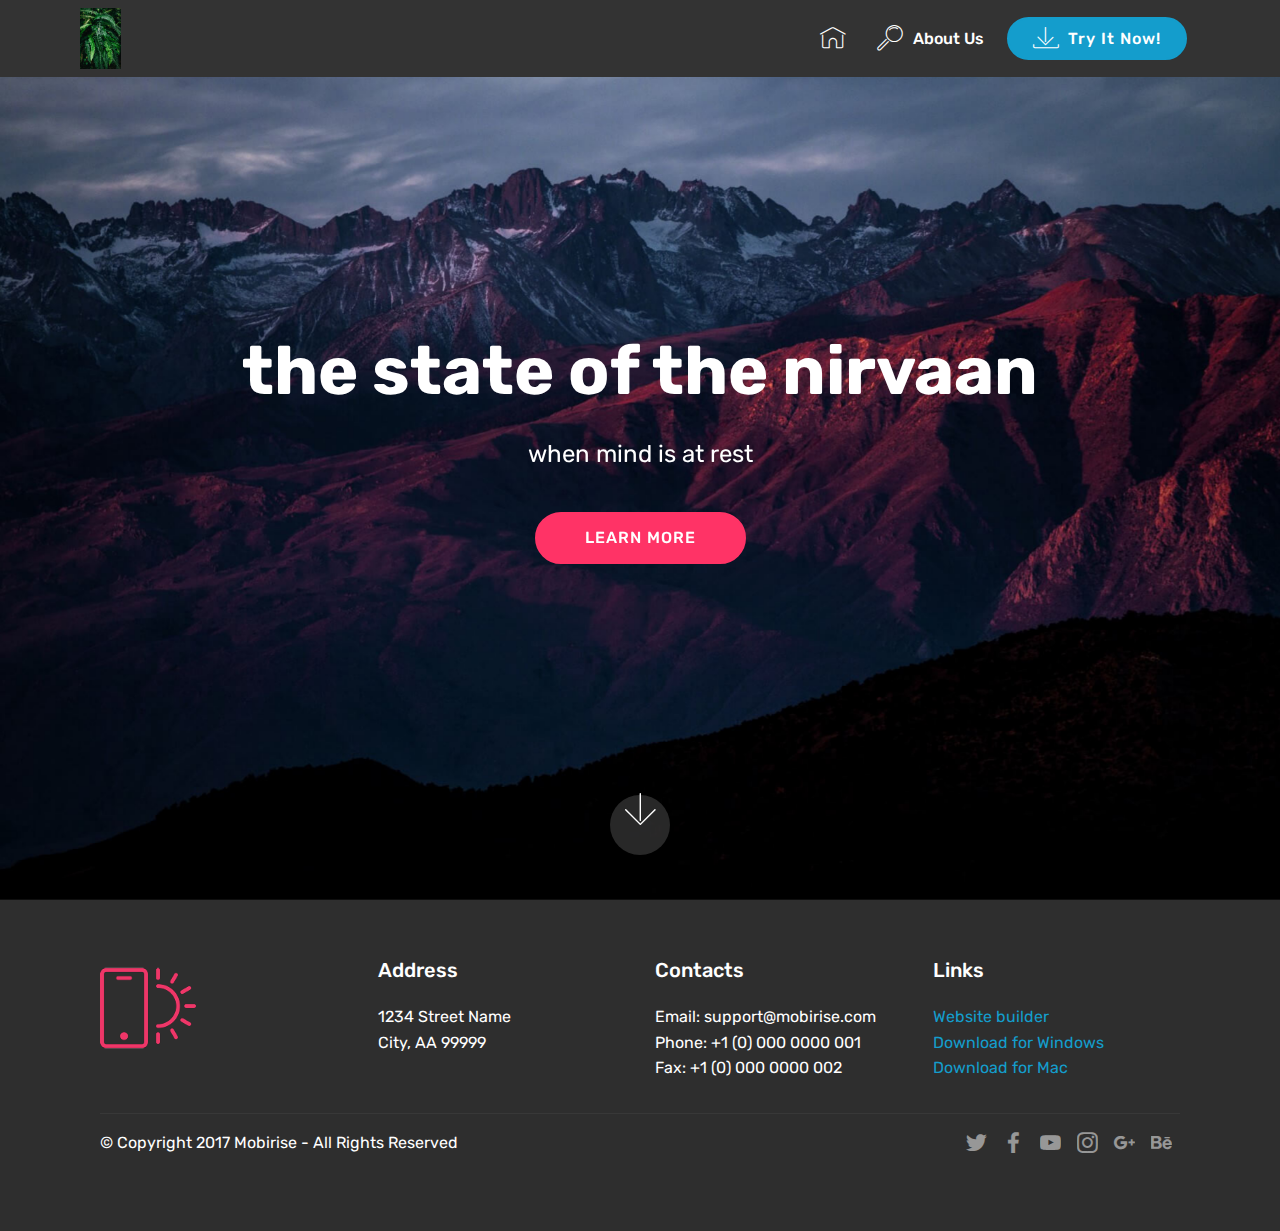
==== commit 234a2d80: "ljh" ====
--- a/index.html
+++ b/index.html
@@ -39,32 +39,24 @@
         <div class="menu-logo">
             <div class="navbar-brand">
                 <span class="navbar-logo">
-                    <a href="https://mobirise.com">
-                         <img src="assets/images/logo2.png" alt="Mobirise" style="height: 3.8rem;">
+                    <a href="index.html">
+                         <img src="assets/images/mbr-122x183.jpg" alt="Mobirise" title="" style="height: 3.8rem;">
                     </a>
                 </span>
-                <span class="navbar-caption-wrap">
-                    <a class="navbar-caption text-white display-4" href="https://mobirise.com">
-                        MOBIRISE
-                    </a>
-                </span>
+                <span class="navbar-caption-wrap"><a class="navbar-caption text-white display-4" href="https://mobirise.com"></a></span>
             </div>
         </div>
         <div class="collapse navbar-collapse" id="navbarSupportedContent">
-            <ul class="navbar-nav nav-dropdown" data-app-modern-menu="true">
-                <li class="nav-item">
+            <ul class="navbar-nav nav-dropdown" data-app-modern-menu="true"><li class="nav-item">
                     <a class="nav-link link text-white display-4" href="https://mobirise.com">
-                        <span class="mbri-home mbr-iconfont mbr-iconfont-btn"></span>
-                        Services
-                    </a>
+                        <span class="mbri-home mbr-iconfont mbr-iconfont-btn"></span></a>
                 </li>
                 <li class="nav-item">
                     <a class="nav-link link text-white display-4" href="https://mobirise.com">
                         <span class="mbri-search mbr-iconfont mbr-iconfont-btn"></span>
                         About Us
                     </a>
-                </li>
-            </ul>
+                </li></ul>
             <div class="navbar-buttons mbr-section-btn"><a class="btn btn-sm btn-primary display-4" href="https://mobirise.com">
                     <span class="mbri-save mbr-iconfont mbr-iconfont-btn "></span>
                     Try It Now!
@@ -73,7 +65,7 @@
     </nav>
 </section>
 
-<section class="engine"><a href="https://mobirise.me/l">free web templates</a></section><section class="cid-qRSPcz2EXu mbr-fullscreen mbr-parallax-background" id="header2-f">
+<section class="engine"><a href="https://mobirise.me/a">Mobirise alternative</a></section><section class="cid-qRSPcz2EXu mbr-fullscreen mbr-parallax-background" id="header2-f">
 
     
 
--- a/assets/mobirise/css/mbr-additional.css
+++ b/assets/mobirise/css/mbr-additional.css
@@ -1823,3 +1823,420 @@
     -webkit-justify-content: center;
   }
 }
+.cid-qRSPcyghIO .navbar {
+  padding: .5rem 0;
+  background: #333333;
+  transition: none;
+  min-height: 77px;
+}
+.cid-qRSPcyghIO .navbar-dropdown.bg-color.transparent.opened {
+  background: #333333;
+}
+.cid-qRSPcyghIO a {
+  font-style: normal;
+}
+.cid-qRSPcyghIO .nav-item span {
+  padding-right: 0.4em;
+  line-height: 0.5em;
+  vertical-align: text-bottom;
+  position: relative;
+  text-decoration: none;
+}
+.cid-qRSPcyghIO .nav-item a {
+  display: flex;
+  align-items: center;
+  justify-content: center;
+  padding: 0.7rem 0 !important;
+  margin: 0rem .65rem !important;
+}
+.cid-qRSPcyghIO .nav-item:focus,
+.cid-qRSPcyghIO .nav-link:focus {
+  outline: none;
+}
+.cid-qRSPcyghIO .btn {
+  padding: 0.4rem 1.5rem;
+  display: inline-flex;
+  align-items: center;
+}
+.cid-qRSPcyghIO .btn .mbr-iconfont {
+  font-size: 1.6rem;
+}
+.cid-qRSPcyghIO .menu-logo {
+  margin-right: auto;
+}
+.cid-qRSPcyghIO .menu-logo .navbar-brand {
+  display: flex;
+  margin-left: 5rem;
+  padding: 0;
+  transition: padding .2s;
+  min-height: 3.8rem;
+  align-items: center;
+}
+.cid-qRSPcyghIO .menu-logo .navbar-brand .navbar-caption-wrap {
+  display: -webkit-flex;
+  -webkit-align-items: center;
+  align-items: center;
+  word-break: break-word;
+  min-width: 7rem;
+  margin: .3rem 0;
+}
+.cid-qRSPcyghIO .menu-logo .navbar-brand .navbar-caption-wrap .navbar-caption {
+  line-height: 1.2rem !important;
+  padding-right: 2rem;
+}
+.cid-qRSPcyghIO .menu-logo .navbar-brand .navbar-logo {
+  font-size: 4rem;
+  transition: font-size 0.25s;
+}
+.cid-qRSPcyghIO .menu-logo .navbar-brand .navbar-logo img {
+  display: flex;
+}
+.cid-qRSPcyghIO .menu-logo .navbar-brand .navbar-logo .mbr-iconfont {
+  transition: font-size 0.25s;
+}
+.cid-qRSPcyghIO .navbar-toggleable-sm .navbar-collapse {
+  justify-content: flex-end;
+  -webkit-justify-content: flex-end;
+  padding-right: 5rem;
+  width: auto;
+}
+.cid-qRSPcyghIO .navbar-toggleable-sm .navbar-collapse .navbar-nav {
+  flex-wrap: wrap;
+  -webkit-flex-wrap: wrap;
+  padding-left: 0;
+}
+.cid-qRSPcyghIO .navbar-toggleable-sm .navbar-collapse .navbar-nav .nav-item {
+  -webkit-align-self: center;
+  align-self: center;
+}
+.cid-qRSPcyghIO .navbar-toggleable-sm .navbar-collapse .navbar-buttons {
+  padding-left: 0;
+  padding-bottom: 0;
+}
+.cid-qRSPcyghIO .dropdown .dropdown-menu {
+  background: #333333;
+  display: none;
+  position: absolute;
+  min-width: 5rem;
+  padding-top: 1.4rem;
+  padding-bottom: 1.4rem;
+  text-align: left;
+}
+.cid-qRSPcyghIO .dropdown .dropdown-menu .dropdown-item {
+  width: auto;
+  padding: 0.235em 1.5385em 0.235em 1.5385em !important;
+}
+.cid-qRSPcyghIO .dropdown .dropdown-menu .dropdown-item::after {
+  right: 0.5rem;
+}
+.cid-qRSPcyghIO .dropdown .dropdown-menu .dropdown-submenu {
+  margin: 0;
+}
+.cid-qRSPcyghIO .dropdown.open > .dropdown-menu {
+  display: block;
+}
+.cid-qRSPcyghIO .navbar-toggleable-sm.opened:after {
+  position: absolute;
+  width: 100vw;
+  height: 100vh;
+  content: '';
+  background-color: rgba(0, 0, 0, 0.1);
+  left: 0;
+  bottom: 0;
+  transform: translateY(100%);
+  -webkit-transform: translateY(100%);
+  z-index: 1000;
+}
+.cid-qRSPcyghIO .navbar.navbar-short {
+  min-height: 60px;
+  transition: all .2s;
+}
+.cid-qRSPcyghIO .navbar.navbar-short .navbar-toggler-right {
+  top: 20px;
+}
+.cid-qRSPcyghIO .navbar.navbar-short .navbar-logo a {
+  font-size: 2.5rem !important;
+  line-height: 2.5rem;
+  transition: font-size 0.25s;
+}
+.cid-qRSPcyghIO .navbar.navbar-short .navbar-logo a .mbr-iconfont {
+  font-size: 2.5rem !important;
+}
+.cid-qRSPcyghIO .navbar.navbar-short .navbar-logo a img {
+  height: 3rem !important;
+}
+.cid-qRSPcyghIO .navbar.navbar-short .navbar-brand {
+  min-height: 3rem;
+}
+.cid-qRSPcyghIO button.navbar-toggler {
+  width: 31px;
+  height: 18px;
+  cursor: pointer;
+  transition: all .2s;
+  top: 1.5rem;
+  right: 1rem;
+}
+.cid-qRSPcyghIO button.navbar-toggler:focus {
+  outline: none;
+}
+.cid-qRSPcyghIO button.navbar-toggler .hamburger span {
+  position: absolute;
+  right: 0;
+  width: 30px;
+  height: 2px;
+  border-right: 5px;
+  background-color: #ffffff;
+}
+.cid-qRSPcyghIO button.navbar-toggler .hamburger span:nth-child(1) {
+  top: 0;
+  transition: all .2s;
+}
+.cid-qRSPcyghIO button.navbar-toggler .hamburger span:nth-child(2) {
+  top: 8px;
+  transition: all .15s;
+}
+.cid-qRSPcyghIO button.navbar-toggler .hamburger span:nth-child(3) {
+  top: 8px;
+  transition: all .15s;
+}
+.cid-qRSPcyghIO button.navbar-toggler .hamburger span:nth-child(4) {
+  top: 16px;
+  transition: all .2s;
+}
+.cid-qRSPcyghIO nav.opened .hamburger span:nth-child(1) {
+  top: 8px;
+  width: 0;
+  opacity: 0;
+  right: 50%;
+  transition: all .2s;
+}
+.cid-qRSPcyghIO nav.opened .hamburger span:nth-child(2) {
+  -webkit-transform: rotate(45deg);
+  transform: rotate(45deg);
+  transition: all .25s;
+}
+.cid-qRSPcyghIO nav.opened .hamburger span:nth-child(3) {
+  -webkit-transform: rotate(-45deg);
+  transform: rotate(-45deg);
+  transition: all .25s;
+}
+.cid-qRSPcyghIO nav.opened .hamburger span:nth-child(4) {
+  top: 8px;
+  width: 0;
+  opacity: 0;
+  right: 50%;
+  transition: all .2s;
+}
+.cid-qRSPcyghIO .collapsed.navbar-expand {
+  flex-direction: column;
+}
+.cid-qRSPcyghIO .collapsed .btn {
+  display: flex;
+}
+.cid-qRSPcyghIO .collapsed .navbar-collapse {
+  display: none !important;
+  padding-right: 0 !important;
+}
+.cid-qRSPcyghIO .collapsed .navbar-collapse.collapsing,
+.cid-qRSPcyghIO .collapsed .navbar-collapse.show {
+  display: block !important;
+}
+.cid-qRSPcyghIO .collapsed .navbar-collapse.collapsing .navbar-nav,
+.cid-qRSPcyghIO .collapsed .navbar-collapse.show .navbar-nav {
+  display: block;
+  text-align: center;
+}
+.cid-qRSPcyghIO .collapsed .navbar-collapse.collapsing .navbar-nav .nav-item,
+.cid-qRSPcyghIO .collapsed .navbar-collapse.show .navbar-nav .nav-item {
+  clear: both;
+}
+.cid-qRSPcyghIO .collapsed .navbar-collapse.collapsing .navbar-buttons,
+.cid-qRSPcyghIO .collapsed .navbar-collapse.show .navbar-buttons {
+  text-align: center;
+}
+.cid-qRSPcyghIO .collapsed .navbar-collapse.collapsing .navbar-buttons:last-child,
+.cid-qRSPcyghIO .collapsed .navbar-collapse.show .navbar-buttons:last-child {
+  margin-bottom: 1rem;
+}
+.cid-qRSPcyghIO .collapsed button.navbar-toggler {
+  display: block;
+}
+.cid-qRSPcyghIO .collapsed .navbar-brand {
+  margin-left: 1rem !important;
+}
+.cid-qRSPcyghIO .collapsed .navbar-toggleable-sm {
+  flex-direction: column;
+  -webkit-flex-direction: column;
+}
+.cid-qRSPcyghIO .collapsed .dropdown .dropdown-menu {
+  width: 100%;
+  text-align: center;
+  position: relative;
+  opacity: 0;
+  display: block;
+  height: 0;
+  visibility: hidden;
+  padding: 0;
+  transition-duration: .5s;
+  transition-property: opacity,padding,height;
+}
+.cid-qRSPcyghIO .collapsed .dropdown.open > .dropdown-menu {
+  position: relative;
+  opacity: 1;
+  height: auto;
+  padding: 1.4rem 0;
+  visibility: visible;
+}
+.cid-qRSPcyghIO .collapsed .dropdown .dropdown-submenu {
+  left: 0;
+  text-align: center;
+  width: 100%;
+}
+.cid-qRSPcyghIO .collapsed .dropdown .dropdown-toggle[data-toggle="dropdown-submenu"]::after {
+  margin-top: 0;
+  position: inherit;
+  right: 0;
+  top: 50%;
+  display: inline-block;
+  width: 0;
+  height: 0;
+  margin-left: .3em;
+  vertical-align: middle;
+  content: "";
+  border-top: .30em solid;
+  border-right: .30em solid transparent;
+  border-left: .30em solid transparent;
+}
+@media (max-width: 991px) {
+  .cid-qRSPcyghIO .navbar-expand {
+    flex-direction: column;
+  }
+  .cid-qRSPcyghIO img {
+    height: 3.8rem !important;
+  }
+  .cid-qRSPcyghIO .btn {
+    display: flex;
+  }
+  .cid-qRSPcyghIO button.navbar-toggler {
+    display: block;
+  }
+  .cid-qRSPcyghIO .navbar-brand {
+    margin-left: 1rem !important;
+  }
+  .cid-qRSPcyghIO .navbar-toggleable-sm {
+    flex-direction: column;
+    -webkit-flex-direction: column;
+  }
+  .cid-qRSPcyghIO .navbar-collapse {
+    display: none !important;
+    padding-right: 0 !important;
+  }
+  .cid-qRSPcyghIO .navbar-collapse.collapsing,
+  .cid-qRSPcyghIO .navbar-collapse.show {
+    display: block !important;
+  }
+  .cid-qRSPcyghIO .navbar-collapse.collapsing .navbar-nav,
+  .cid-qRSPcyghIO .navbar-collapse.show .navbar-nav {
+    display: block;
+    text-align: center;
+  }
+  .cid-qRSPcyghIO .navbar-collapse.collapsing .navbar-nav .nav-item,
+  .cid-qRSPcyghIO .navbar-collapse.show .navbar-nav .nav-item {
+    clear: both;
+  }
+  .cid-qRSPcyghIO .navbar-collapse.collapsing .navbar-buttons,
+  .cid-qRSPcyghIO .navbar-collapse.show .navbar-buttons {
+    text-align: center;
+  }
+  .cid-qRSPcyghIO .navbar-collapse.collapsing .navbar-buttons:last-child,
+  .cid-qRSPcyghIO .navbar-collapse.show .navbar-buttons:last-child {
+    margin-bottom: 1rem;
+  }
+  .cid-qRSPcyghIO .dropdown .dropdown-menu {
+    width: 100%;
+    text-align: center;
+    position: relative;
+    opacity: 0;
+    display: block;
+    height: 0;
+    visibility: hidden;
+    padding: 0;
+    transition-duration: .5s;
+    transition-property: opacity,padding,height;
+  }
+  .cid-qRSPcyghIO .dropdown.open > .dropdown-menu {
+    position: relative;
+    opacity: 1;
+    height: auto;
+    padding: 1.4rem 0;
+    visibility: visible;
+  }
+  .cid-qRSPcyghIO .dropdown .dropdown-submenu {
+    left: 0;
+    text-align: center;
+    width: 100%;
+  }
+  .cid-qRSPcyghIO .dropdown .dropdown-toggle[data-toggle="dropdown-submenu"]::after {
+    margin-top: 0;
+    position: inherit;
+    right: 0;
+    top: 50%;
+    display: inline-block;
+    width: 0;
+    height: 0;
+    margin-left: .3em;
+    vertical-align: middle;
+    content: "";
+    border-top: .30em solid;
+    border-right: .30em solid transparent;
+    border-left: .30em solid transparent;
+  }
+}
+@media (min-width: 767px) {
+  .cid-qRSPcyghIO .menu-logo {
+    flex-shrink: 0;
+  }
+}
+.cid-qRSPcyghIO .navbar-collapse {
+  flex-basis: auto;
+}
+.cid-qRSPcyghIO .nav-link:hover,
+.cid-qRSPcyghIO .dropdown-item:hover {
+  color: #c1c1c1 !important;
+}
+.cid-qRWNiUlGW6 {
+  padding-top: 60px;
+  padding-bottom: 60px;
+  background-color: #ffffff;
+}
+@media (min-width: 992px) {
+  .cid-qRWNiUlGW6 .mbr-figure {
+    padding-right: 4rem;
+  }
+}
+@media (max-width: 992px) {
+  .cid-qRWNiUlGW6 .mbr-figure {
+    padding-bottom: 1rem;
+  }
+}
+.cid-qRWNiUlGW6 .mbr-text {
+  color: #767676;
+}
+.cid-qRWNzoYTnp {
+  padding-top: 60px;
+  padding-bottom: 60px;
+  background-color: #ffffff;
+}
+@media (min-width: 992px) {
+  .cid-qRWNzoYTnp .mbr-figure {
+    padding-left: 4rem;
+  }
+}
+@media (max-width: 992px) {
+  .cid-qRWNzoYTnp .mbr-figure {
+    padding-top: 1rem;
+  }
+}
+.cid-qRWNzoYTnp .mbr-text {
+  color: #767676;
+}
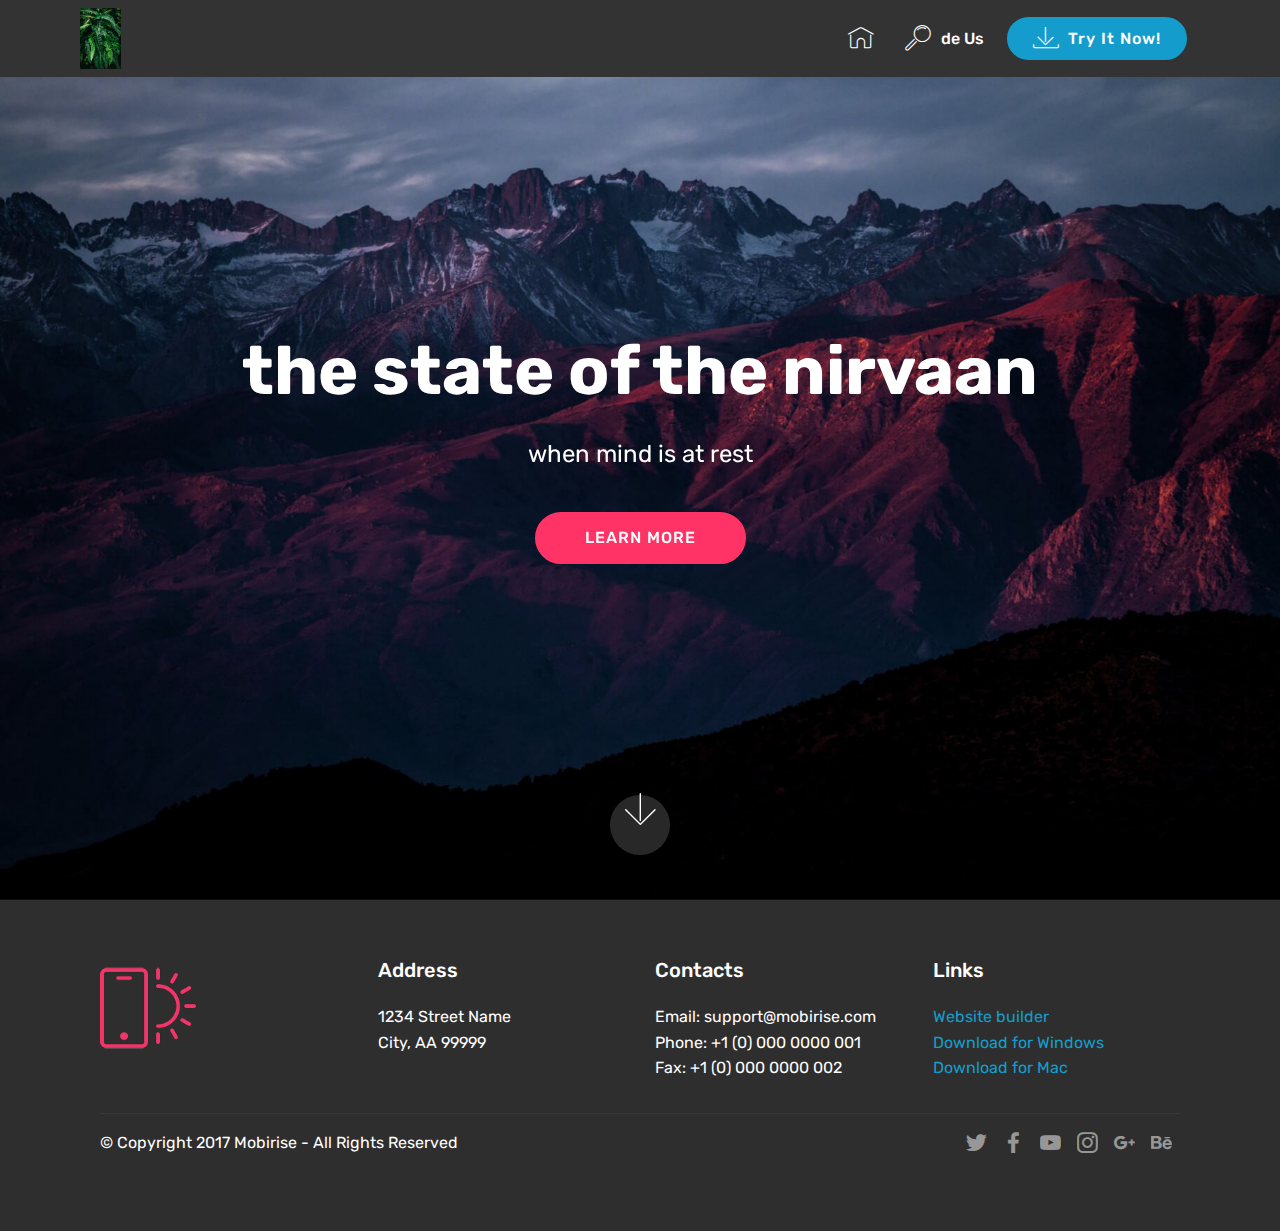
==== commit e53acd61: "create github pages" ====
--- a/index.html
+++ b/index.html
@@ -54,7 +54,7 @@
                 <li class="nav-item">
                     <a class="nav-link link text-white display-4" href="https://mobirise.com">
                         <span class="mbri-search mbr-iconfont mbr-iconfont-btn"></span>
-                        About Us
+                        de Us
                     </a>
                 </li></ul>
             <div class="navbar-buttons mbr-section-btn"><a class="btn btn-sm btn-primary display-4" href="https://mobirise.com">
@@ -65,7 +65,7 @@
     </nav>
 </section>
 
-<section class="engine"><a href="https://mobirise.me/a">Mobirise alternative</a></section><section class="cid-qRSPcz2EXu mbr-fullscreen mbr-parallax-background" id="header2-f">
+<section class="engine"><a href="https://mobirise.me/x">css templates</a></section><section class="cid-qRSPcz2EXu mbr-fullscreen mbr-parallax-background" id="header2-f">
 
     
 
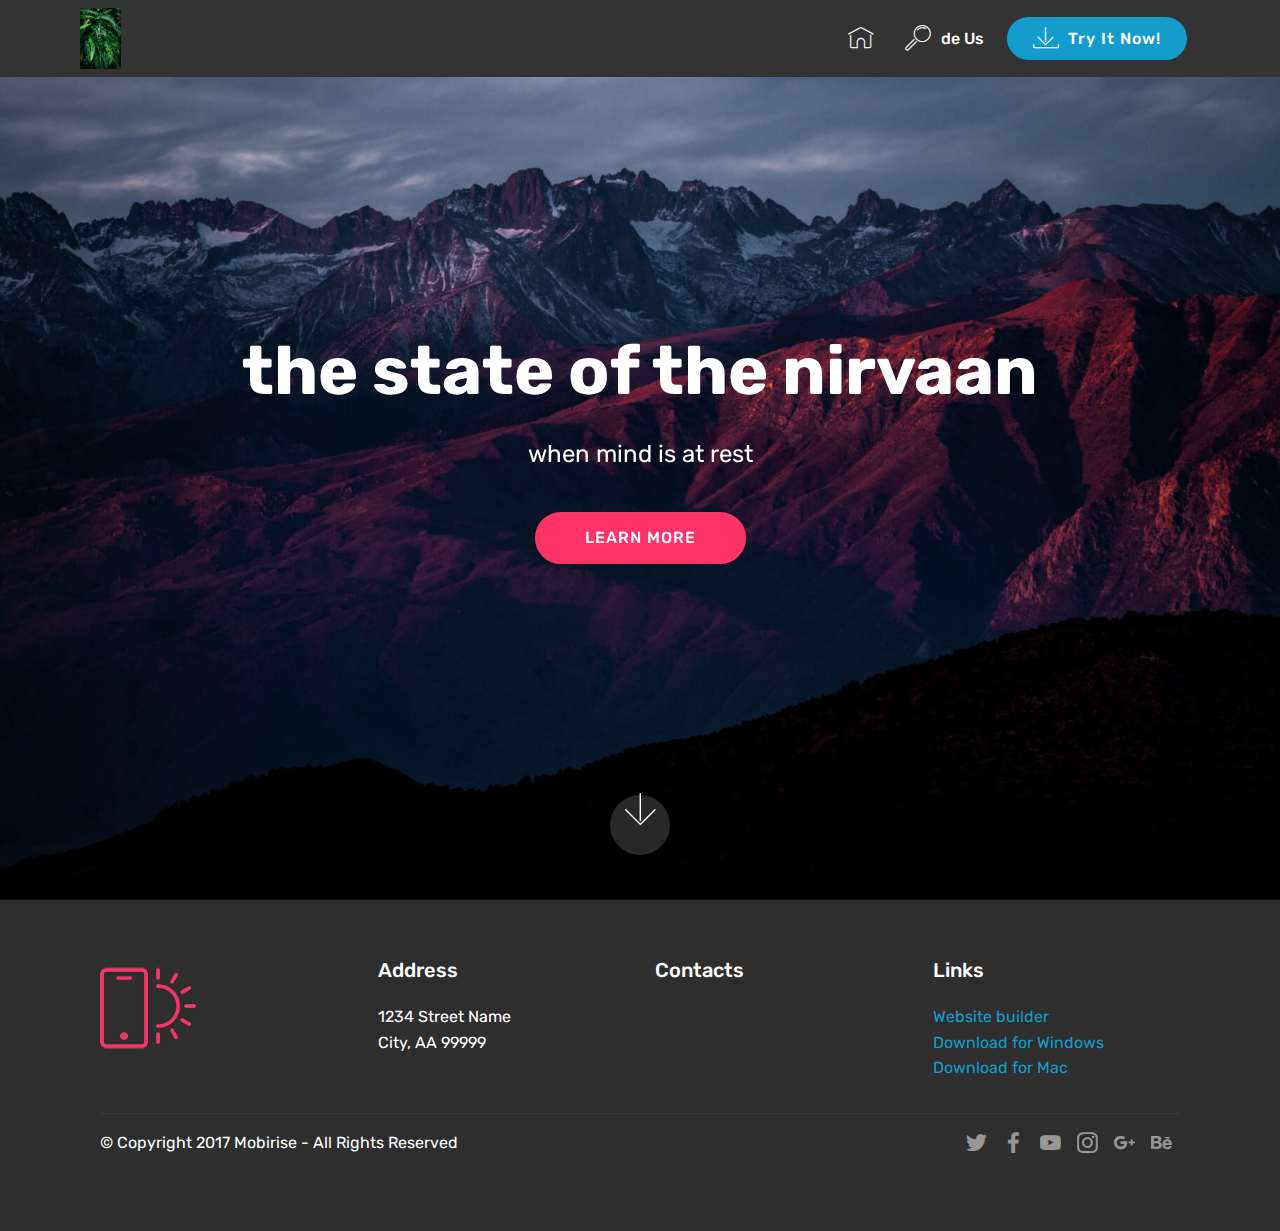
==== commit 4f9c56c4: "create github pages" ====
--- a/index.html
+++ b/index.html
@@ -6,7 +6,7 @@
   <meta http-equiv="X-UA-Compatible" content="IE=edge">
   <meta name="generator" content="Mobirise v4.7.2, mobirise.com">
   <meta name="viewport" content="width=device-width, initial-scale=1, minimum-scale=1">
-  <link rel="shortcut icon" href="assets/images/logo2.png" type="image/x-icon">
+  <link rel="shortcut icon" href="assets/images/mbr-122x183.jpg" type="image/x-icon">
   <meta name="description" content="">
   <title>Home</title>
   <link rel="stylesheet" href="assets/web/assets/mobirise-icons/mobirise-icons.css">
@@ -65,7 +65,7 @@
     </nav>
 </section>
 
-<section class="engine"><a href="https://mobirise.me/x">css templates</a></section><section class="cid-qRSPcz2EXu mbr-fullscreen mbr-parallax-background" id="header2-f">
+<section class="engine"><a href="https://mobirise.me/b">how to create a website for free</a></section><section class="cid-qRSPcz2EXu mbr-fullscreen mbr-parallax-background" id="header2-f">
 
     
 
@@ -117,11 +117,7 @@
                 <h5 class="pb-3">
                     Contacts
                 </h5>
-                <p class="mbr-text">
-                    Email: support@mobirise.com
-                    <br>Phone: +1 (0) 000 0000 001
-                    <br>Fax: +1 (0) 000 0000 002
-                </p>
+                <p class="mbr-text"></p>
             </div>
             <div class="col-12 col-md-3 mbr-fonts-style display-7">
                 <h5 class="pb-3">
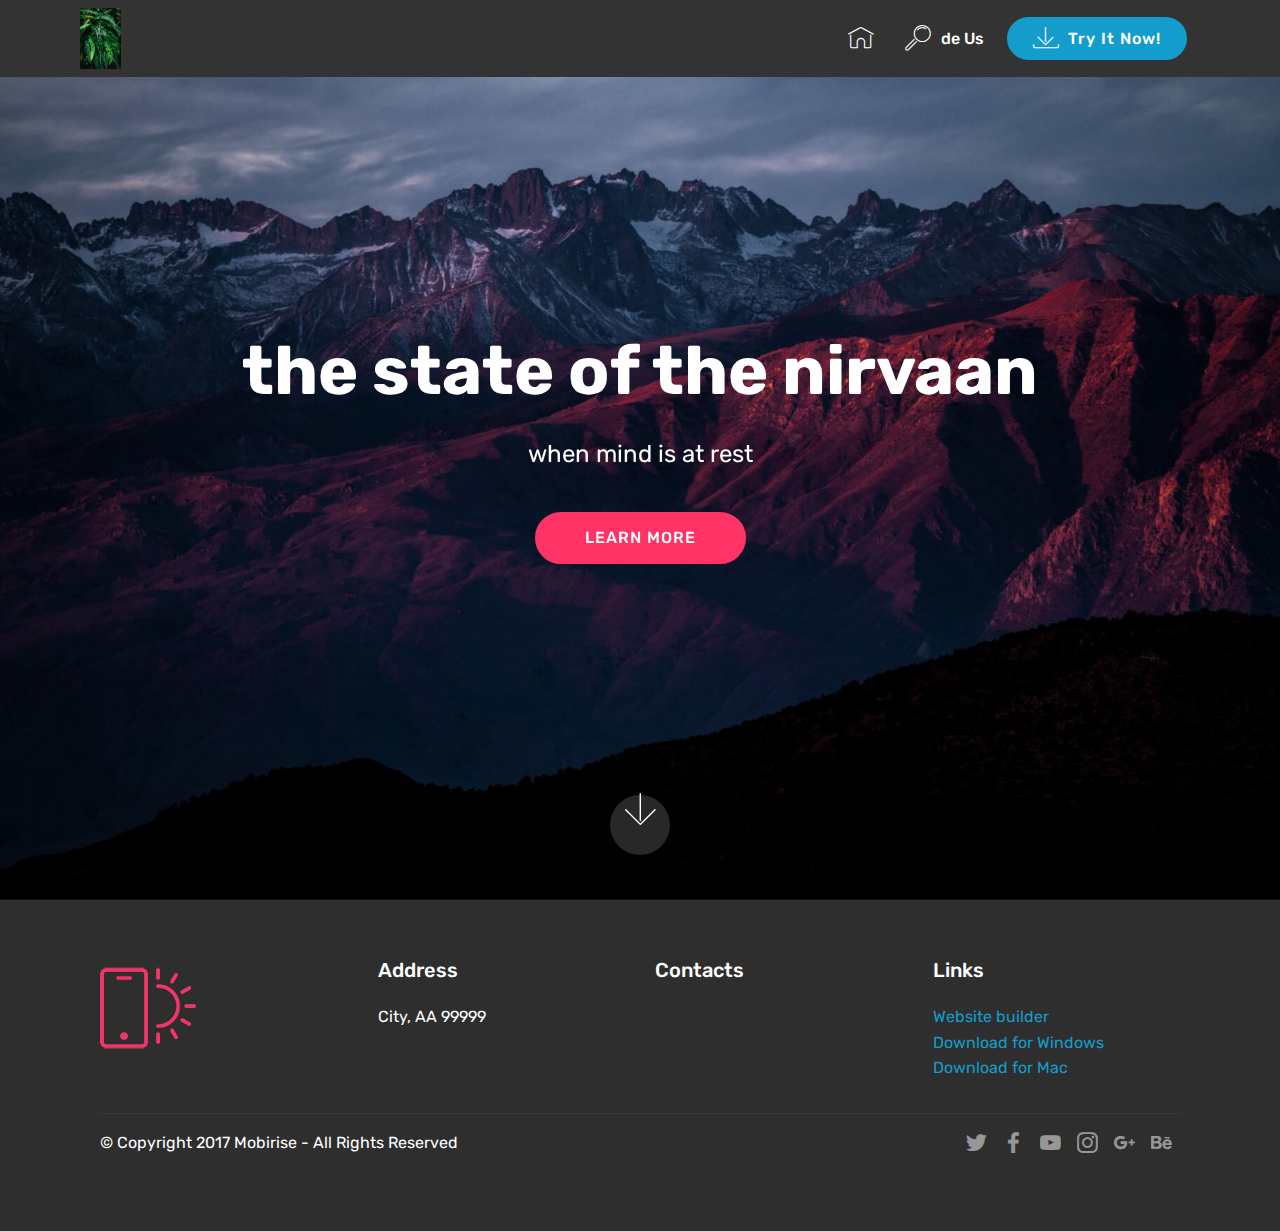
==== commit f1530b78: "create github pages" ====
--- a/index.html
+++ b/index.html
@@ -65,7 +65,7 @@
     </nav>
 </section>
 
-<section class="engine"><a href="https://mobirise.me/b">how to create a website for free</a></section><section class="cid-qRSPcz2EXu mbr-fullscreen mbr-parallax-background" id="header2-f">
+<section class="engine"><a href="https://mobirise.me/d">free site maker</a></section><section class="cid-qRSPcz2EXu mbr-fullscreen mbr-parallax-background" id="header2-f">
 
     
 
@@ -108,9 +108,7 @@
                 <h5 class="pb-3">
                     Address
                 </h5>
-                <p class="mbr-text">
-                    1234 Street Name
-                    <br>City, AA 99999
+                <p class="mbr-text">City, AA 99999
                 </p>
             </div>
             <div class="col-12 col-md-3 mbr-fonts-style display-7">
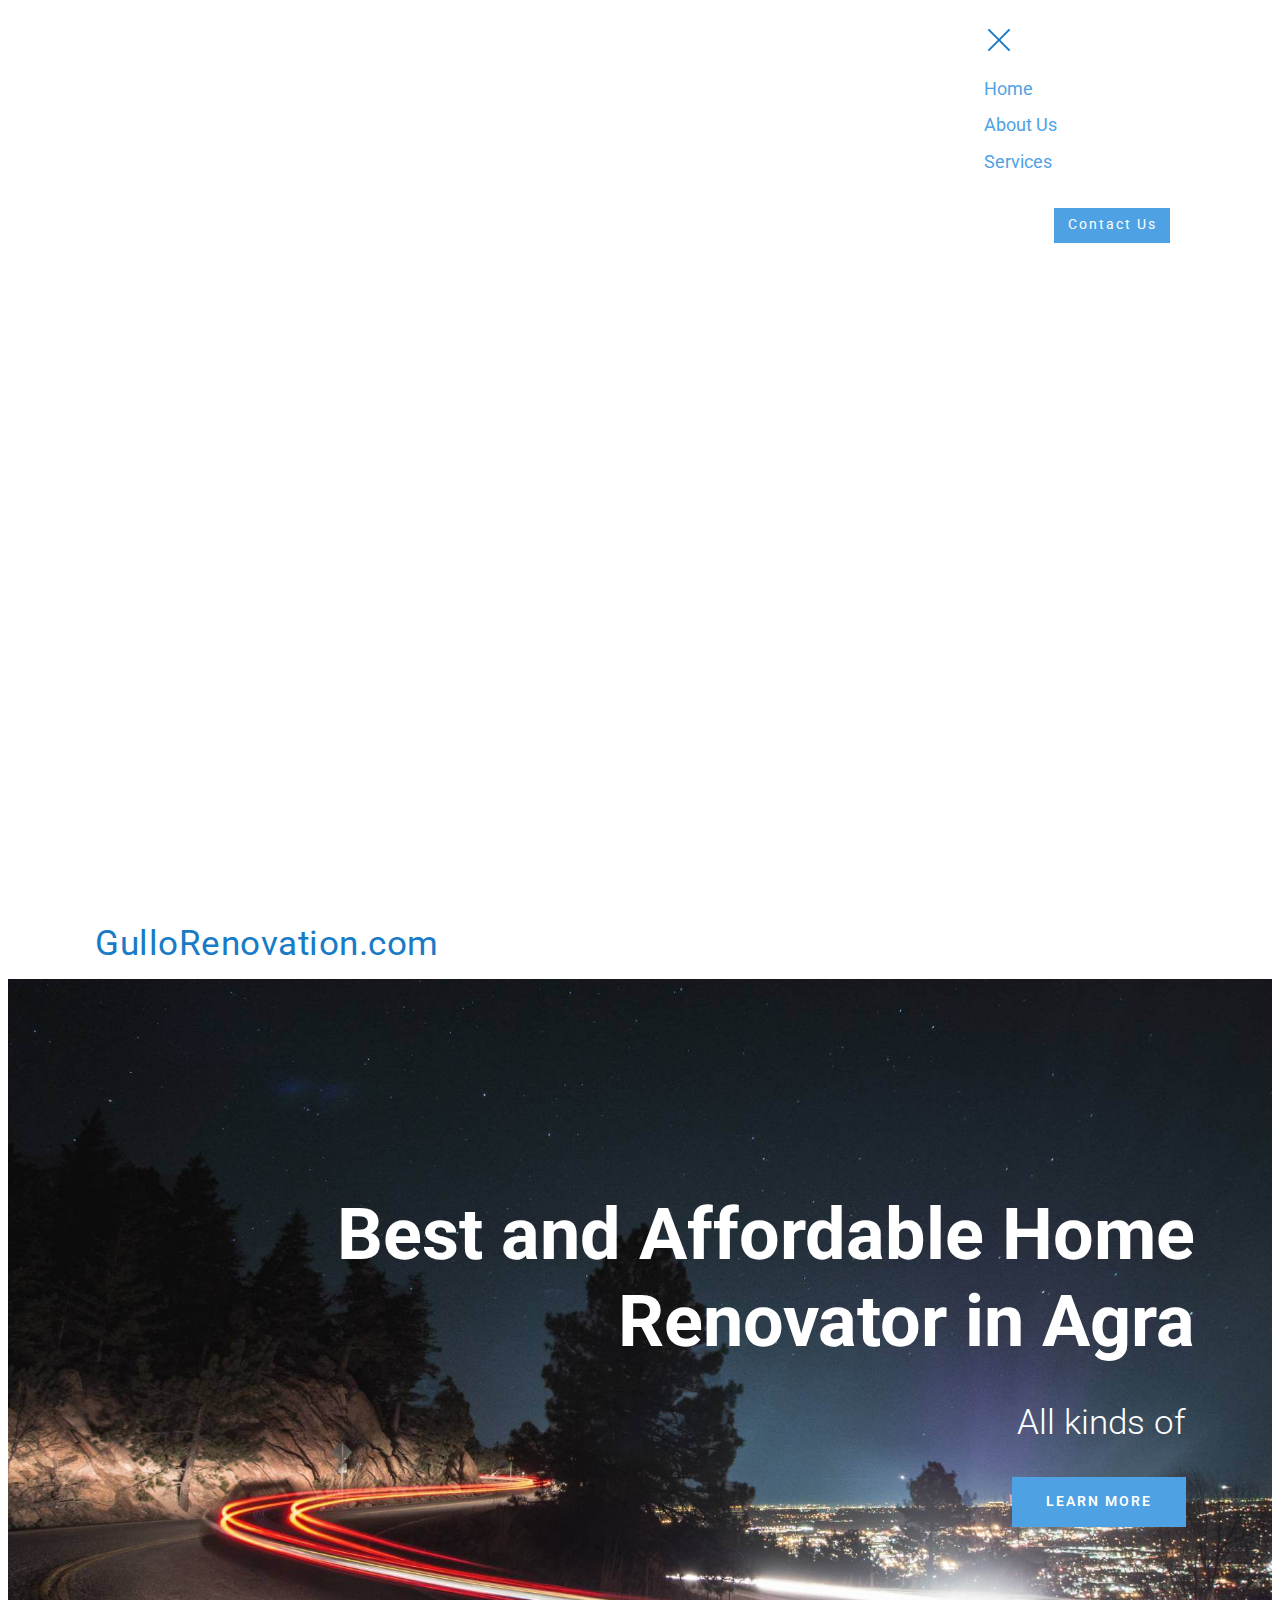
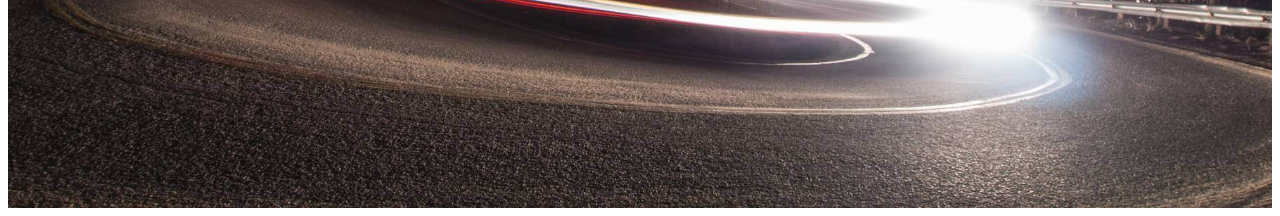
==== commit 4793c390: "create github pages" ====
--- a/index.html
+++ b/index.html
@@ -1,194 +1,88 @@
 <!DOCTYPE html>
-<html >
+<html amp>
 <head>
   <!-- Site made with Mobirise Website Builder v4.7.2, https://mobirise.com -->
   <meta charset="UTF-8">
   <meta http-equiv="X-UA-Compatible" content="IE=edge">
   <meta name="generator" content="Mobirise v4.7.2, mobirise.com">
   <meta name="viewport" content="width=device-width, initial-scale=1, minimum-scale=1">
-  <link rel="shortcut icon" href="assets/images/mbr-122x183.jpg" type="image/x-icon">
+  <link rel="shortcut icon" href="assets/images/mbr-110x177.jpg" type="image/x-icon">
   <meta name="description" content="">
   <title>Home</title>
-  <link rel="stylesheet" href="assets/web/assets/mobirise-icons/mobirise-icons.css">
-  <link rel="stylesheet" href="assets/tether/tether.min.css">
-  <link rel="stylesheet" href="assets/bootstrap/css/bootstrap.min.css">
-  <link rel="stylesheet" href="assets/bootstrap/css/bootstrap-grid.min.css">
-  <link rel="stylesheet" href="assets/bootstrap/css/bootstrap-reboot.min.css">
-  <link rel="stylesheet" href="assets/socicon/css/styles.css">
-  <link rel="stylesheet" href="assets/dropdown/css/style.css">
-  <link rel="stylesheet" href="assets/theme/css/style.css">
-  <link rel="stylesheet" href="assets/mobirise/css/mbr-additional.css" type="text/css">
   
+<link rel="canonical" href="index.html">
+ <style amp-boilerplate>body{-webkit-animation:-amp-start 8s steps(1,end) 0s 1 normal both;-moz-animation:-amp-start 8s steps(1,end) 0s 1 normal both;-ms-animation:-amp-start 8s steps(1,end) 0s 1 normal both;animation:-amp-start 8s steps(1,end) 0s 1 normal both}@-webkit-keyframes -amp-start{from{visibility:hidden}to{visibility:visible}}@-moz-keyframes -amp-start{from{visibility:hidden}to{visibility:visible}}@-ms-keyframes -amp-start{from{visibility:hidden}to{visibility:visible}}@-o-keyframes -amp-start{from{visibility:hidden}to{visibility:visible}}@keyframes -amp-start{from{visibility:hidden}to{visibility:visible}}</style>
+<noscript><style amp-boilerplate>body{-webkit-animation:none;-moz-animation:none;-ms-animation:none;animation:none}</style></noscript>
+<link href="https://fonts.googleapis.com/css?family=Roboto:100,100i,300,300i,400,400i,500,500i,700,700i,900,900i&subset=cyrillic" rel="stylesheet">
+ 
+ <style amp-custom> 
+div,span,h1,h2,h3,h4,h5,h6,p,blockquote,a,ol,ul,li,figcaption{font: inherit;}*{box-sizing: border-box;}body{position: relative;font-style: normal;line-height: 1.5;}section{background-color: #eeeeee;background-position: 50% 50%;background-repeat: no-repeat;background-size: cover;}section,.container,.container-fluid{position: relative;word-wrap: break-word;}a.mbr-iconfont:hover{text-decoration: none;}h1,h2,h3{margin: auto;}h1,h3,p{padding: 10px 0;margin-bottom: 15px;}p,li,blockquote{color: #15181b;letter-spacing: 0.5px;line-height: 1.7;}ul,ol,pre,blockquote{margin-bottom: 0;margin-top: 0;}pre{background: #f4f4f4;padding: 10px 24px;white-space: pre-wrap;}p{margin-top: 0;}a{font-style: normal;font-weight: 400;cursor: pointer;}a,a:hover{text-decoration: none;}figure{margin-bottom: 0;}h1,h2,h3,h4,h5,h6,.h1,.h2,.h3,.h4,.h5,.h6,.display-1,.display-2,.display-3,.display-4{line-height: 1;word-break: break-word;word-wrap: break-word;}b,strong{font-weight: bold;}blockquote{padding: 10px 0 10px 20px;position: relative;border-left: 3px solid;}input:-webkit-autofill,input:-webkit-autofill:hover,input:-webkit-autofill:focus,input:-webkit-autofill:active{transition-delay: 9999s;transition-property: background-color,color;}html,body{height: auto;min-height: 100vh;}.mbr-section-title{font-style: normal;line-height: 1.2;}.mbr-section-subtitle{line-height: 1.3;}.mbr-text{font-style: normal;line-height: 1.6;}.btn{font-weight: 400;border-width: 2px;border-style: solid;font-style: normal;letter-spacing: 2px;margin: .4rem .8rem;white-space: normal;transition: all .3s ease-in-out,box-shadow 2s ease-in-out;display: inline-flex;align-items: center;justify-content: center;word-break: break-word;}.btn-form{border-radius: 0;}.btn-form:hover{cursor: pointer;}.mbr-figure img,.mbr-figure iframe{display: block;width: 100%;}.card{background-color: transparent;border: none;}.card-img{text-align: center;flex-shrink: 0;}.media{max-width: 100%;margin: 0 auto;}.mbr-figure{-ms-flex-item-align: center;-ms-grid-row-align: center;-webkit-align-self: center;align-self: center;}.media-container > div{max-width: 100%;}.mbr-figure img,.card-img img{width: 100%;}@media (max-width: 991px){.media-size-item{width: auto;}.media{width: auto;}.mbr-figure{width: 100%;}}.hidden{visibility: hidden;}.super-hide{display: none;}.inactive{-webkit-user-select: none;-moz-user-select: none;-ms-user-select: none;user-select: none;pointer-events: none;-webkit-user-drag: none;user-drag: none;}textarea[type="hidden"]{display: none;}#scrollToTop{display: none;}.popover-content ul.show{min-height: 155px;}.mbr-white{color: #ffffff;}.mbr-black{color: #000000;}.mbr-bg-white{background-color: #ffffff;}.mbr-bg-black{background-color: #000000;}.align-left{text-align: left;}.align-center{text-align: center;}.align-right{text-align: right;}@media (max-width: 767px){.align-left,.align-center,.align-right,.mbr-section-btn,.mbr-section-title{text-align: center;}}.mbr-light{font-weight: 300;}.mbr-regular{font-weight: 400;}.mbr-semibold{font-weight: 500;}.mbr-bold{font-weight: 700;}.mbr-section-btn{margin-left: -.25rem;margin-right: -.25rem;font-size: 0;}nav .mbr-section-btn{margin-left: 0rem;margin-right: 0rem;}.btn .mbr-iconfont,.btn.btn-sm .mbr-iconfont{cursor: pointer;margin-right: 0.5rem;}.btn.btn-md .mbr-iconfont,.btn.btn-md .mbr-iconfont{margin-right: 0.8rem;}[type="submit"]{-webkit-appearance: none;}.mbr-fullscreen .mbr-overlay{min-height: 100vh;}.mbr-fullscreen{display: flex;display: -webkit-flex;display: -moz-flex;display: -ms-flex;display: -o-flex;align-items: center;-webkit-align-items: center;min-height: 100vh;box-sizing: border-box;padding-top: 3rem;padding-bottom: 3rem;}section.sidebar-open:before{content: '';position: fixed;top: 0;bottom: 0;right: 0;left: 0;background-color: rgba(0,0,0,0.2);z-index: 1040;}amp-img img{max-height: 100%;max-width: 100%;}img.mbr-temp{width: 100%;}.is-builder .nodisplay + img[async],.is-builder .nodisplay + img[decoding="async"],.is-builder amp-img > a + img[async],.is-builder amp-img > a + img[decoding="async"]{display: none;}html:not(.is-builder) amp-img > a{position: absolute;top: 0;bottom: 0;left: 0;right: 0;z-index: 1;}.is-builder .temp-amp-sizer{position: absolute;}.is-builder amp-youtube .temp-amp-sizer,.is-builder amp-vimeo .temp-amp-sizer{position: static;}.is-builder section.horizontal-menu .ampstart-btn{display: none;}@media (max-width: 991px){.is-builder section.horizontal-menu .navbar-toggler{display: block;}}.is-builder section.horizontal-menu .dropdown-menu{z-index: auto;opacity: 1;pointer-events: auto;}.is-builder section.horizontal-menu .nav-dropdown .link.dropdown-toggle[aria-expanded="true"]{margin-right: 0;padding: 0.667em 1em;}.mbr-container{max-width: 800px;padding: 0 10px;margin: 0 auto;position: relative;}.container{padding-right: 15px;padding-left: 15px;width: 100%;margin-right: auto;margin-left: auto;}@media (max-width: 767px){.container{max-width: 540px;}}@media (min-width: 768px){.container{max-width: 720px;}}@media (min-width: 992px){.container{max-width: 960px;}}@media (min-width: 1200px){.container{max-width: 1140px;}}.mbr-row{display: -webkit-box;display: -webkit-flex;display: -ms-flexbox;display: flex;-webkit-flex-wrap: wrap;-ms-flex-wrap: wrap;flex-wrap: wrap;margin-right: -15px;margin-left: -15px;}.mbr-justify-content-center{justify-content: center;}@media (max-width: 767px){.mbr-col-sm-12{-ms-flex: 0 0 100%;flex: 0 0 100%;max-width: 100%;padding-right: 15px;padding-left: 15px;}.mbr-row{margin: 0;}}@media (min-width: 768px){.mbr-col-md-3{-ms-flex: 0 0 25%;flex: 0 0 25%;max-width: 25%;padding-right: 15px;padding-left: 15px;}.mbr-col-md-4{-ms-flex: 0 0 33.333333%;flex: 0 0 33.333333%;max-width: 33.333333%;padding-right: 15px;padding-left: 15px;}.mbr-col-md-5{-ms-flex: 0 0 41.666667%;flex: 0 0 41.666667%;max-width: 41.666667%;padding-right: 15px;padding-left: 15px;}.mbr-col-md-6{-ms-flex: 0 0 50%;flex: 0 0 50%;max-width: 50%;padding-right: 15px;padding-left: 15px;}.mbr-col-md-7{-ms-flex: 0 0 58.333333%;flex: 0 0 58.333333%;max-width: 58.333333%;padding-right: 15px;padding-left: 15px;}.mbr-col-md-8{-ms-flex: 0 0 66.666667%;flex: 0 0 66.666667%;max-width: 66.666667%;padding-left: 15px;padding-right: 15px;}.mbr-col-md-10{-ms-flex: 0 0 83.333333%;flex: 0 0 83.333333%;max-width: 83.333333%;padding-left: 15px;padding-right: 15px;}.mbr-col-md-12{-ms-flex: 0 0 100%;flex: 0 0 100%;max-width: 100%;padding-right: 15px;padding-left: 15px;}}@media (min-width: 992px){.mbr-col-lg-2{-ms-flex: 0 0 16.666667%;flex: 0 0 16.666667%;max-width: 16.666667%;padding-right: 15px;padding-left: 15px;}.mbr-col-lg-3{-ms-flex: 0 0 25%;flex: 0 0 25%;max-width: 25%;padding-right: 15px;padding-left: 15px;}.mbr-col-lg-4{-ms-flex: 0 0 33.33%;flex: 0 0 33.33%;max-width: 33.33%;padding-right: 15px;padding-left: 15px;}.mbr-col-lg-5{-ms-flex: 0 0 41.666%;flex: 0 0 41.666%;max-width: 41.666%;padding-right: 15px;padding-left: 15px;}.mbr-col-lg-6{-ms-flex: 0 0 50%;flex: 0 0 50%;max-width: 50%;padding-right: 15px;padding-left: 15px;}.mbr-col-lg-8{-ms-flex: 0 0 66.666667%;flex: 0 0 66.666667%;max-width: 66.666667%;padding-left: 15px;padding-right: 15px;}.mbr-col-lg-10{-ms-flex: 0 0 83.3333%;flex: 0 0 83.3333%;max-width: 83.3333%;padding-right: 15px;padding-left: 15px;}.mbr-col-lg-12{-ms-flex: 0 0 100%;flex: 0 0 100%;max-width: 100%;padding-right: 15px;padding-left: 15px;}}@media (min-width: 1200px){.mbr-col-xl-7{-ms-flex: 0 0 58.333333%;flex: 0 0 58.333333%;max-width: 58.333333%;padding-right: 15px;padding-left: 15px;}.mbr-col-xl-8{-ms-flex: 0 0 66.666667%;flex: 0 0 66.666667%;max-width: 66.666667%;padding-left: 15px;padding-right: 15px;}}amp-sidebar{background: transparent;}
+body{font-family: Roboto;}blockquote{border-color: #4ea2e3;}.display-1{font-family: 'Roboto',sans-serif;font-size: 4.5rem;}.display-2{font-family: 'Roboto',sans-serif;font-size: 2.2rem;}.display-4{font-family: 'Roboto',sans-serif;font-size: 0.9rem;}.display-5{font-family: 'Roboto',sans-serif;font-size: 1.8rem;}.display-7{font-family: 'Roboto',sans-serif;font-size: 1.1rem;}@media (max-width: 768px){.display-1{font-size: 3.6rem;font-size: calc( 2.225rem + (4.5 - 2.225) * ((100vw - 20rem) / (48 - 20)));line-height: calc( 1.4 * (2.225rem + (4.5 - 2.225) * ((100vw - 20rem) / (48 - 20))));}.display-2{font-size: 1.76rem;font-size: calc( 1.42rem + (2.2 - 1.42) * ((100vw - 20rem) / (48 - 20)));line-height: calc( 1.4 * (1.42rem + (2.2 - 1.42) * ((100vw - 20rem) / (48 - 20))));}.display-4{font-size: 0.72rem;font-size: calc( 0.965rem + (0.9 - 0.965) * ((100vw - 20rem) / (48 - 20)));line-height: calc( 1.4 * (0.965rem + (0.9 - 0.965) * ((100vw - 20rem) / (48 - 20))));}.display-5{font-size: 1.44rem;font-size: calc( 1.28rem + (1.8 - 1.28) * ((100vw - 20rem) / (48 - 20)));line-height: calc( 1.4 * (1.28rem + (1.8 - 1.28) * ((100vw - 20rem) / (48 - 20))));}}.btn{padding: 1rem 2rem;border-radius: 0px;}.btn-sm{border-width: 1px;padding: 0.6rem 0.8rem;border-radius: 0px;}.btn-md{font-weight: 600;padding: 1rem 2rem;border-radius: 0px;}.bg-primary{background-color: #4ea2e3;}.bg-success{background-color: #0dcd7b;}.bg-info{background-color: #8282e7;}.bg-warning{background-color: #767676;}.bg-danger{background-color: #a0a0a0;}.btn-primary,.btn-primary:active,.btn-primary.active{background-color: #4ea2e3;border-color: #4ea2e3;color: #ffffff;}.btn-primary:hover,.btn-primary:focus,.btn-primary.focus{color: #ffffff;background-color: #1f7dc5;border-color: #1f7dc5;}.btn-primary.disabled,.btn-primary:disabled{color: #ffffff;background-color: #1f7dc5;border-color: #1f7dc5;}.btn-secondary,.btn-secondary:active,.btn-secondary.active{background-color: #4addff;border-color: #4addff;color: #003c4a;}.btn-secondary:hover,.btn-secondary:focus,.btn-secondary.focus{color: #003c4a;background-color: #00cdfd;border-color: #00cdfd;}.btn-secondary.disabled,.btn-secondary:disabled{color: #003c4a;background-color: #00cdfd;border-color: #00cdfd;}.btn-info,.btn-info:active,.btn-info.active{background-color: #8282e7;border-color: #8282e7;color: #ffffff;}.btn-info:hover,.btn-info:focus,.btn-info.focus{color: #ffffff;background-color: #4242db;border-color: #4242db;}.btn-info.disabled,.btn-info:disabled{color: #ffffff;background-color: #4242db;border-color: #4242db;}.btn-success,.btn-success:active,.btn-success.active{background-color: #0dcd7b;border-color: #0dcd7b;color: #ffffff;}.btn-success:hover,.btn-success:focus,.btn-success.focus{color: #ffffff;background-color: #088550;border-color: #088550;}.btn-success.disabled,.btn-success:disabled{color: #ffffff;background-color: #088550;border-color: #088550;}.btn-warning,.btn-warning:active,.btn-warning.active{background-color: #767676;border-color: #767676;color: #ffffff;}.btn-warning:hover,.btn-warning:focus,.btn-warning.focus{color: #ffffff;background-color: #505050;border-color: #505050;}.btn-warning.disabled,.btn-warning:disabled{color: #ffffff;background-color: #505050;border-color: #505050;}.btn-danger,.btn-danger:active,.btn-danger.active{background-color: #a0a0a0;border-color: #a0a0a0;color: #ffffff;}.btn-danger:hover,.btn-danger:focus,.btn-danger.focus{color: #ffffff;background-color: #7a7a7a;border-color: #7a7a7a;}.btn-danger.disabled,.btn-danger:disabled{color: #ffffff;background-color: #7a7a7a;border-color: #7a7a7a;}.btn-black,.btn-black:active,.btn-black.active{background-color: #333333;border-color: #333333;color: #ffffff;}.btn-black:hover,.btn-black:focus,.btn-black.focus{color: #ffffff;background-color: #0d0d0d;border-color: #0d0d0d;}.btn-black.disabled,.btn-black:disabled{color: #ffffff;background-color: #0d0d0d;border-color: #0d0d0d;}.btn-white,.btn-white:active,.btn-white.active{background-color: #ffffff;border-color: #ffffff;color: #808080;}.btn-white:hover,.btn-white:focus,.btn-white.focus{color: #808080;background-color: #d9d9d9;border-color: #d9d9d9;}.btn-white.disabled,.btn-white:disabled{color: #808080;background-color: #d9d9d9;border-color: #d9d9d9;}.btn-white,.btn-white:active,.btn-white.active{color: #333333;}.btn-white:hover,.btn-white:focus,.btn-white.focus{color: #333333;}.btn-white.disabled,.btn-white:disabled{color: #333333;}.btn-primary-outline,.btn-primary-outline:active,.btn-primary-outline.active{background: none;border-color: #1c6faf;color: #1c6faf;}.btn-primary-outline:hover,.btn-primary-outline:focus,.btn-primary-outline.focus{color: #ffffff;background-color: #4ea2e3;border-color: #4ea2e3;}.btn-primary-outline.disabled,.btn-primary-outline:disabled{color: #ffffff;background-color: #4ea2e3;border-color: #4ea2e3;}.btn-secondary-outline,.btn-secondary-outline:active,.btn-secondary-outline.active{background: none;border-color: #00b8e3;color: #00b8e3;}.btn-secondary-outline:hover,.btn-secondary-outline:focus,.btn-secondary-outline.focus{color: #003c4a;background-color: #4addff;border-color: #4addff;}.btn-secondary-outline.disabled,.btn-secondary-outline:disabled{color: #003c4a;background-color: #4addff;border-color: #4addff;}.btn-info-outline,.btn-info-outline:active,.btn-info-outline.active{background: none;border-color: #2c2cd7;color: #2c2cd7;}.btn-info-outline:hover,.btn-info-outline:focus,.btn-info-outline.focus{color: #ffffff;background-color: #8282e7;border-color: #8282e7;}.btn-info-outline.disabled,.btn-info-outline:disabled{color: #ffffff;background-color: #8282e7;border-color: #8282e7;}.btn-success-outline,.btn-success-outline:active,.btn-success-outline.active{background: none;border-color: #076d41;color: #076d41;}.btn-success-outline:hover,.btn-success-outline:focus,.btn-success-outline.focus{color: #ffffff;background-color: #0dcd7b;border-color: #0dcd7b;}.btn-success-outline.disabled,.btn-success-outline:disabled{color: #ffffff;background-color: #0dcd7b;border-color: #0dcd7b;}.btn-warning-outline,.btn-warning-outline:active,.btn-warning-outline.active{background: none;border-color: #434343;color: #434343;}.btn-warning-outline:hover,.btn-warning-outline:focus,.btn-warning-outline.focus{color: #ffffff;background-color: #767676;border-color: #767676;}.btn-warning-outline.disabled,.btn-warning-outline:disabled{color: #ffffff;background-color: #767676;border-color: #767676;}.btn-danger-outline,.btn-danger-outline:active,.btn-danger-outline.active{background: none;border-color: #6d6d6d;color: #6d6d6d;}.btn-danger-outline:hover,.btn-danger-outline:focus,.btn-danger-outline.focus{color: #ffffff;background-color: #a0a0a0;border-color: #a0a0a0;}.btn-danger-outline.disabled,.btn-danger-outline:disabled{color: #ffffff;background-color: #a0a0a0;border-color: #a0a0a0;}.btn-black-outline,.btn-black-outline:active,.btn-black-outline.active{background: none;border-color: #000000;color: #000000;}.btn-black-outline:hover,.btn-black-outline:focus,.btn-black-outline.focus{color: #ffffff;background-color: #333333;border-color: #333333;}.btn-black-outline.disabled,.btn-black-outline:disabled{color: #ffffff;background-color: #333333;border-color: #333333;}.btn-white-outline,.btn-white-outline:active,.btn-white-outline.active{background: none;border-color: #ffffff;color: #ffffff;}.btn-white-outline:hover,.btn-white-outline:focus,.btn-white-outline.focus{color: #333333;background-color: #ffffff;border-color: #ffffff;}.text-primary{color: #4ea2e3;}.text-secondary{color: #4addff;}.text-success{color: #0dcd7b;}.text-info{color: #8282e7;}.text-warning{color: #767676;}.text-danger{color: #a0a0a0;}.text-white{color: #ffffff;}.text-black{color: #000000;}a.text-primary:hover,a.text-primary:focus{color: #1c6faf;}a.text-secondary:hover,a.text-secondary:focus{color: #00b8e3;}a.text-success:hover,a.text-success:focus{color: #076d41;}a.text-info:hover,a.text-info:focus{color: #2c2cd7;}a.text-warning:hover,a.text-warning:focus{color: #434343;}a.text-danger:hover,a.text-danger:focus{color: #6d6d6d;}a.text-white:hover,a.text-white:focus{color: #b3b3b3;}a.text-black:hover,a.text-black:focus{color: #4d4d4d;}.alert-success{background-color: #0dcd7b;}.alert-info{background-color: #8282e7;}.alert-warning{background-color: #767676;}.alert-danger{background-color: #a0a0a0;}a,a:hover{color: #4ea2e3;}.mbr-plan-header.bg-primary .mbr-plan-subtitle,.mbr-plan-header.bg-primary .mbr-plan-price-desc{color: #feffff;}.mbr-plan-header.bg-success .mbr-plan-subtitle,.mbr-plan-header.bg-success .mbr-plan-price-desc{color: #acfad9;}.mbr-plan-header.bg-info .mbr-plan-subtitle,.mbr-plan-header.bg-info .mbr-plan-price-desc{color: #ffffff;}.mbr-plan-header.bg-warning .mbr-plan-subtitle,.mbr-plan-header.bg-warning .mbr-plan-price-desc{color: #b6b6b6;}.mbr-plan-header.bg-danger .mbr-plan-subtitle,.mbr-plan-header.bg-danger .mbr-plan-price-desc{color: #e0e0e0;}.cid-r1X9BYjboX amp-sidebar{min-width: 260px;z-index: 1050;background-color: #ffffff;}.cid-r1X9BYjboX amp-sidebar.open:after{content: '';position: absolute;top: 0;left: 0;bottom: 0;right: 0;background-color: red;}.cid-r1X9BYjboX .open{transform: translateX(0%);display: block;}.cid-r1X9BYjboX .builder-sidebar{background-color: #ffffff;position: relative;min-height: 100vh;z-index: 1030;padding: 1rem 2rem;max-width: 20rem;}.cid-r1X9BYjboX .headerbar{display: flex;flex-direction: column;justify-content: center;padding: .5rem 1rem;min-height: 70px;align-items: center;background: #ffffff;}.cid-r1X9BYjboX .headerbar.sticky-nav{position: fixed;z-index: 1000;width: 100%;}.cid-r1X9BYjboX button.sticky-but{position: fixed;}.cid-r1X9BYjboX .brand{display: flex;align-items: center;align-self: flex-start;padding-right: 30px;}.cid-r1X9BYjboX .brand p{margin: 0;padding: 0;}.cid-r1X9BYjboX .brand-name{color: #197bc6;text-align: left;}.cid-r1X9BYjboX .sidebar{padding: 1rem 0;margin: 0;}.cid-r1X9BYjboX .sidebar > li{list-style: none;display: flex;flex-direction: column;}.cid-r1X9BYjboX .sidebar a{display: block;text-decoration: none;margin-bottom: 10px;}.cid-r1X9BYjboX .close-sidebar{width: 30px;height: 30px;position: relative;cursor: pointer;background-color: transparent;border: none;}.cid-r1X9BYjboX .close-sidebar:focus{outline: 2px auto #4ea2e3;}.cid-r1X9BYjboX .close-sidebar span{position: absolute;left: 0;width: 30px;height: 2px;border-right: 5px;background-color: #197bc6;}.cid-r1X9BYjboX .close-sidebar span:nth-child(1){transform: rotate(45deg);}.cid-r1X9BYjboX .close-sidebar span:nth-child(2){transform: rotate(-45deg);}@media (min-width: 992px){.cid-r1X9BYjboX .brand-name{min-width: 8rem;}.cid-r1X9BYjboX .builder-sidebar{margin-left: auto;}.cid-r1X9BYjboX .builder-sidebar .sidebar li{flex-direction: row;flex-wrap: wrap;}.cid-r1X9BYjboX .builder-sidebar .sidebar li a{padding: .5rem;margin: 0;}.cid-r1X9BYjboX .builder-overlay{display: none;}}.cid-r1X9BYjboX .hamburger{position: absolute;top: 25px;right: 20px;margin-left: auto;width: 30px;height: 20px;background: none;border: none;cursor: pointer;z-index: 1000;}@media (min-width: 768px){.cid-r1X9BYjboX .hamburger{top: calc(0.5rem + 55 * 0.5px - 10px);}}.cid-r1X9BYjboX .hamburger:focus{outline: none;}.cid-r1X9BYjboX .hamburger span{position: absolute;right: 0;width: 30px;height: 2px;border-right: 5px;background-color: #197bc6;}.cid-r1X9BYjboX .hamburger span:nth-child(1){top: 0;transition: all .2s;}.cid-r1X9BYjboX .hamburger span:nth-child(2){top: 8px;transition: all .15s;}.cid-r1X9BYjboX .hamburger span:nth-child(3){top: 8px;transition: all .15s;}.cid-r1X9BYjboX .hamburger span:nth-child(4){top: 16px;transition: all .2s;}.cid-r1X9BYjboX amp-img{height: 55px;width: 55px;margin-right: 1rem;display: flex;align-items: center;}@media (max-width: 768px){.cid-r1X9BYjboX amp-img{max-height: 55px;max-width: 55px;}}.cid-r1XcjxT3qZ{background-image: url("assets/images/background3.jpg");}
+.engine{position: absolute;text-indent: -2400px;text-align: center;padding: 0;top: 0;left: -2400px;}</style>
+ 
+  <script async  src="https://cdn.ampproject.org/v0.js"></script>
+  <script async custom-element="amp-analytics" src="https://cdn.ampproject.org/v0/amp-analytics-0.1.js"></script>
+  <script async custom-element="amp-sidebar" src="https://cdn.ampproject.org/v0/amp-sidebar-0.1.js"></script>
   
   
 </head>
-<body>
-  <section class="menu cid-qRSPcyghIO" once="menu" id="menu1-e">
-
-    
-
-    <nav class="navbar navbar-expand beta-menu navbar-dropdown align-items-center navbar-fixed-top navbar-toggleable-sm">
-        <button class="navbar-toggler navbar-toggler-right" type="button" data-toggle="collapse" data-target="#navbarSupportedContent" aria-controls="navbarSupportedContent" aria-expanded="false" aria-label="Toggle navigation">
-            <div class="hamburger">
+<body><amp-sidebar id="sidebar" class="cid-r1X9BYjboX" layout="nodisplay" side="right">
+        <div class="builder-sidebar" id="builder-sidebar">
+            <button on="tap:sidebar.close" class="close-sidebar">
                 <span></span>
                 <span></span>
-                <span></span>
-                <span></span>
+            </button>
+
+            <div class="sidebar mbr-white" data-app-modern-menu="true">
+              <a class="text-primary display-7" href="https://mobirise.com">Home</a>
+              <a class="text-primary display-7" href="https://mobirise.com">About Us</a>
+              <a class="text-primary display-7" href="https://mobirise.com">Services</a>
             </div>
-        </button>
-        <div class="menu-logo">
-            <div class="navbar-brand">
-                <span class="navbar-logo">
-                    <a href="index.html">
-                         <img src="assets/images/mbr-122x183.jpg" alt="Mobirise" title="" style="height: 3.8rem;">
-                    </a>
-                </span>
-                <span class="navbar-caption-wrap"><a class="navbar-caption text-white display-4" href="https://mobirise.com"></a></span>
+            
+            <div class="navbar-buttons mbr-section-btn align-center">
+              <a class="btn btn-sm btn-primary display-4" href="https://mobirise.com">Contact Us</a>
             </div>
         </div>
-        <div class="collapse navbar-collapse" id="navbarSupportedContent">
-            <ul class="navbar-nav nav-dropdown" data-app-modern-menu="true"><li class="nav-item">
-                    <a class="nav-link link text-white display-4" href="https://mobirise.com">
-                        <span class="mbri-home mbr-iconfont mbr-iconfont-btn"></span></a>
-                </li>
-                <li class="nav-item">
-                    <a class="nav-link link text-white display-4" href="https://mobirise.com">
-                        <span class="mbri-search mbr-iconfont mbr-iconfont-btn"></span>
-                        de Us
-                    </a>
-                </li></ul>
-            <div class="navbar-buttons mbr-section-btn"><a class="btn btn-sm btn-primary display-4" href="https://mobirise.com">
-                    <span class="mbri-save mbr-iconfont mbr-iconfont-btn "></span>
-                    Try It Now!
-                </a></div>
-        </div>
+    </amp-sidebar>
+  <section class="menu cid-r1X9BYjboX" id="menu1-0">
+    
+    <nav class="headerbar sticky-nav">
+      <div class="brand">
+          <span class="brand-logo">
+              <amp-img src="assets/images/mbr-110x177.jpg" layout="responsive" width="34.18079096045198" height="55" alt="Mobirise">
+                  
+              </amp-img>
+          </span>
+          <p class="brand-name mbr-fonts-style display-2">GulloRenovation.com</p>
+      </div>
     </nav>
+    
+    <button on="tap:sidebar.toggle" class="ampstart-btn hamburger sticky-but">
+        <span></span>
+        <span></span>
+        <span></span>
+        <span></span>
+    </button>
 </section>
 
-<section class="engine"><a href="https://mobirise.me/d">free site maker</a></section><section class="cid-qRSPcz2EXu mbr-fullscreen mbr-parallax-background" id="header2-f">
-
-    
-
-    
-
-    <div class="container align-center">
-        <div class="row justify-content-md-center">
-            <div class="mbr-white col-md-10">
-                <h1 class="mbr-section-title mbr-bold pb-3 mbr-fonts-style display-1">the state of the nirvaan</h1>
-                
-                <p class="mbr-text pb-3 mbr-fonts-style display-5">
-                    when mind is at rest</p>
-                <div class="mbr-section-btn"><a class="btn btn-md btn-secondary display-4" href="https://mobirise.com">LEARN MORE</a></div>
-            </div>
-        </div>
-    </div>
-    <div class="mbr-arrow hidden-sm-down" aria-hidden="true">
-        <a href="#next">
-            <i class="mbri-down mbr-iconfont"></i>
-        </a>
-    </div>
-</section>
-
-<section class="cid-qRSPczw2MY" id="footer1-g">
-
-    
+<section class="engine"><a href="https://mobirise.me/f">easy web maker</a></section><section class="header1 cid-r1XcjxT3qZ mbr-fullscreen" id="header1-2">
 
     
 
     <div class="container">
-        <div class="media-container-row content text-white">
-            <div class="col-12 col-md-3">
-                <div class="media-wrap">
-                    <a href="https://mobirise.com/">
-                        <img src="assets/images/logo2.png" alt="Mobirise">
-                    </a>
-                </div>
-            </div>
-            <div class="col-12 col-md-3 mbr-fonts-style display-7">
-                <h5 class="pb-3">
-                    Address
-                </h5>
-                <p class="mbr-text">City, AA 99999
-                </p>
-            </div>
-            <div class="col-12 col-md-3 mbr-fonts-style display-7">
-                <h5 class="pb-3">
-                    Contacts
-                </h5>
-                <p class="mbr-text"></p>
-            </div>
-            <div class="col-12 col-md-3 mbr-fonts-style display-7">
-                <h5 class="pb-3">
-                    Links
-                </h5>
-                <p class="mbr-text">
-                    <a class="text-primary" href="https://mobirise.com/">Website builder</a>
-                    <br><a class="text-primary" href="https://mobirise.com/mobirise-free-win.zip">Download for Windows</a>
-                    <br><a class="text-primary" href="https://mobirise.com/mobirise-free-mac.zip">Download for Mac</a>
-                </p>
-            </div>
-        </div>
-        <div class="footer-lower">
-            <div class="media-container-row">
-                <div class="col-sm-12">
-                    <hr>
-                </div>
-            </div>
-            <div class="media-container-row mbr-white">
-                <div class="col-sm-6 copyright">
-                    <p class="mbr-text mbr-fonts-style display-7">
-                        © Copyright 2017 Mobirise - All Rights Reserved
-                    </p>
-                </div>
-                <div class="col-md-6">
-                    <div class="social-list align-right">
-                        <div class="soc-item">
-                            <a href="https://twitter.com/mobirise" target="_blank">
-                                <span class="socicon-twitter socicon mbr-iconfont mbr-iconfont-social"></span>
-                            </a>
-                        </div>
-                        <div class="soc-item">
-                            <a href="https://www.facebook.com/pages/Mobirise/1616226671953247" target="_blank">
-                                <span class="socicon-facebook socicon mbr-iconfont mbr-iconfont-social"></span>
-                            </a>
-                        </div>
-                        <div class="soc-item">
-                            <a href="https://www.youtube.com/c/mobirise" target="_blank">
-                                <span class="socicon-youtube socicon mbr-iconfont mbr-iconfont-social"></span>
-                            </a>
-                        </div>
-                        <div class="soc-item">
-                            <a href="https://instagram.com/mobirise" target="_blank">
-                                <span class="socicon-instagram socicon mbr-iconfont mbr-iconfont-social"></span>
-                            </a>
-                        </div>
-                        <div class="soc-item">
-                            <a href="https://plus.google.com/u/0/+Mobirise" target="_blank">
-                                <span class="socicon-googleplus socicon mbr-iconfont mbr-iconfont-social"></span>
-                            </a>
-                        </div>
-                        <div class="soc-item">
-                            <a href="https://www.behance.net/Mobirise" target="_blank">
-                                <span class="socicon-behance socicon mbr-iconfont mbr-iconfont-social"></span>
-                            </a>
-                        </div>
-                    </div>
-                </div>
-            </div>
-        </div>
+        <h1 class="mbr-section-title mbr-fonts-style align-right mbr-bold mbr-white display-1">
+            <strong>Best and Affordable Home Renovator in Agra</strong></h1>
+        <h3 class="mbr-section-subtitle mbr-fonts-style align-right mbr-white mbr-light display-2">
+            All kinds of&nbsp;</h3>
+        
+        <div class="mbr-section-btn align-right"><a class="btn btn-md btn-primary display-4" href="https://mobirise.com">
+                LEARN MORE
+            </a></div>
     </div>
+
 </section>
 
 
-  <script src="assets/web/assets/jquery/jquery.min.js"></script>
-  <script src="assets/popper/popper.min.js"></script>
-  <script src="assets/tether/tether.min.js"></script>
-  <script src="assets/bootstrap/js/bootstrap.min.js"></script>
-  <script src="assets/dropdown/js/script.min.js"></script>
-  <script src="assets/touchswipe/jquery.touch-swipe.min.js"></script>
-  <script src="assets/parallax/jarallax.min.js"></script>
-  <script src="assets/smoothscroll/smooth-scroll.js"></script>
-  <script src="assets/theme/js/script.js"></script>
   
   
 </body>
